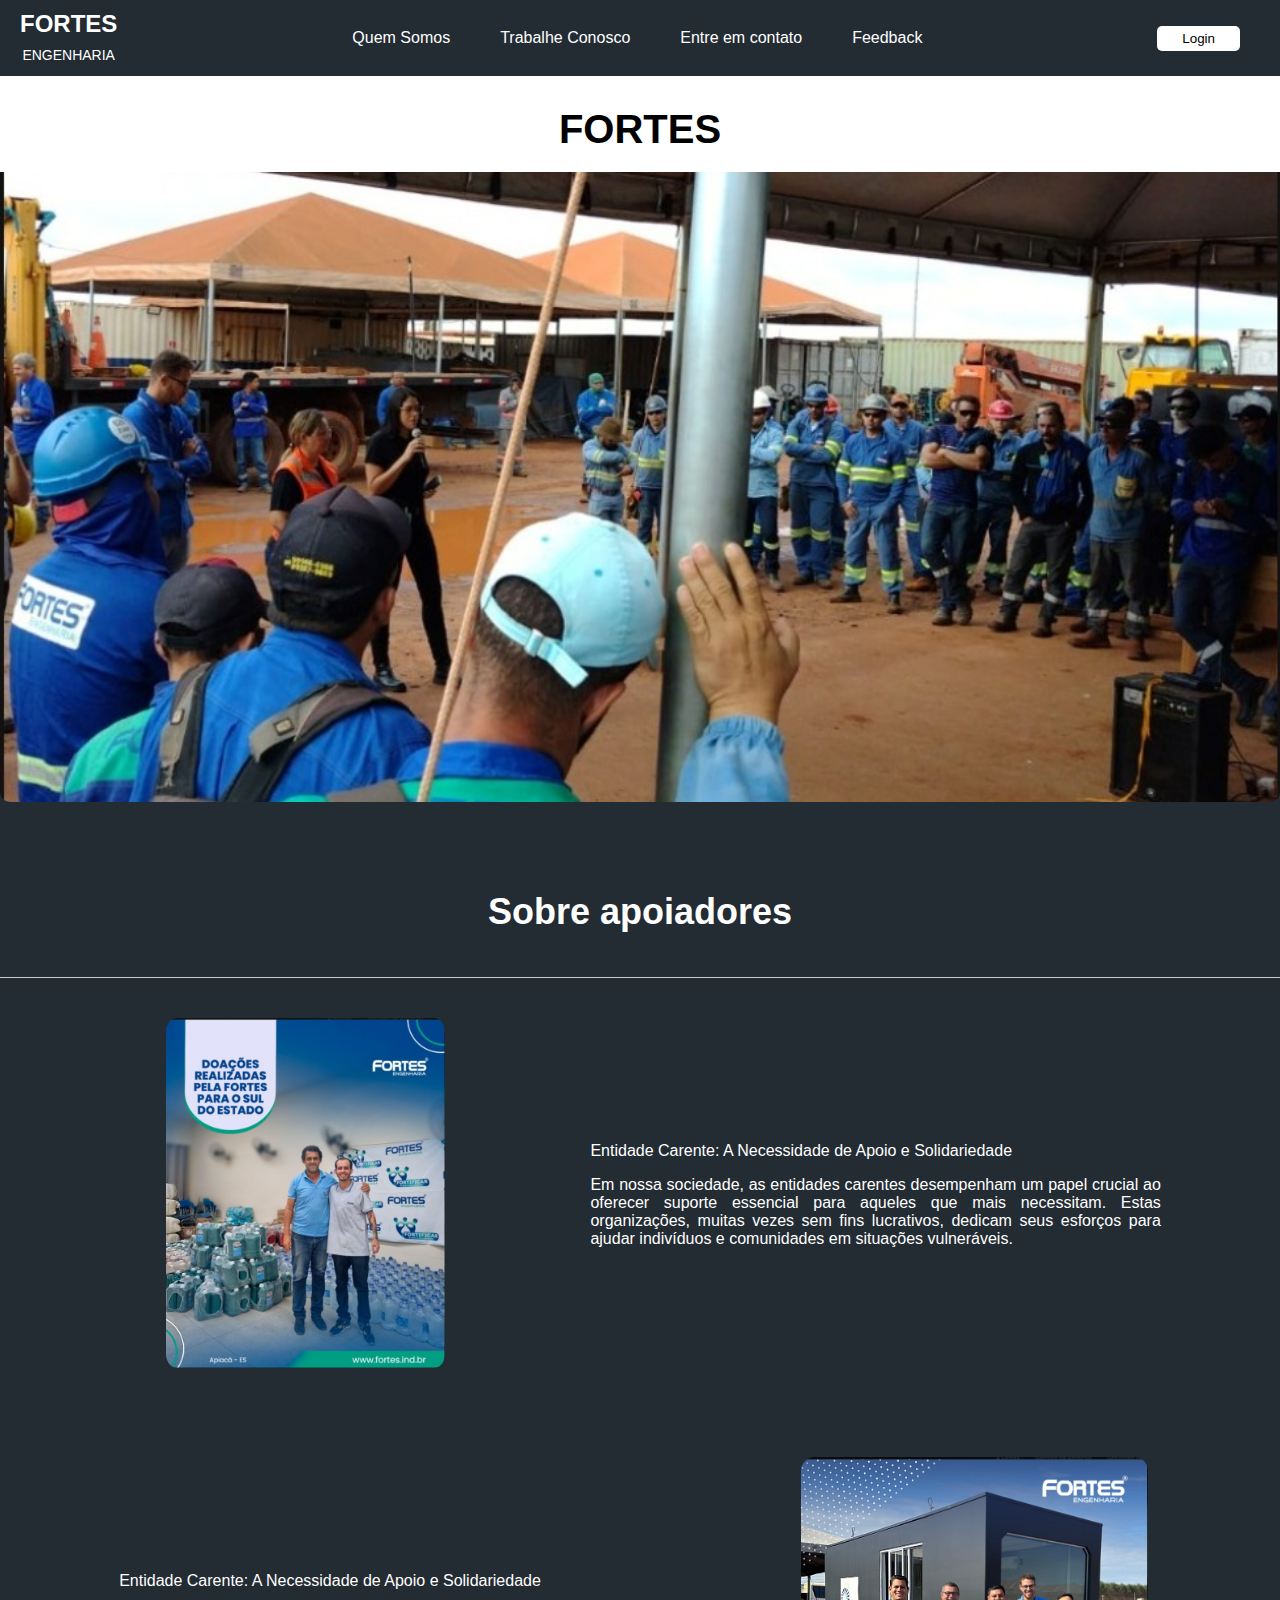
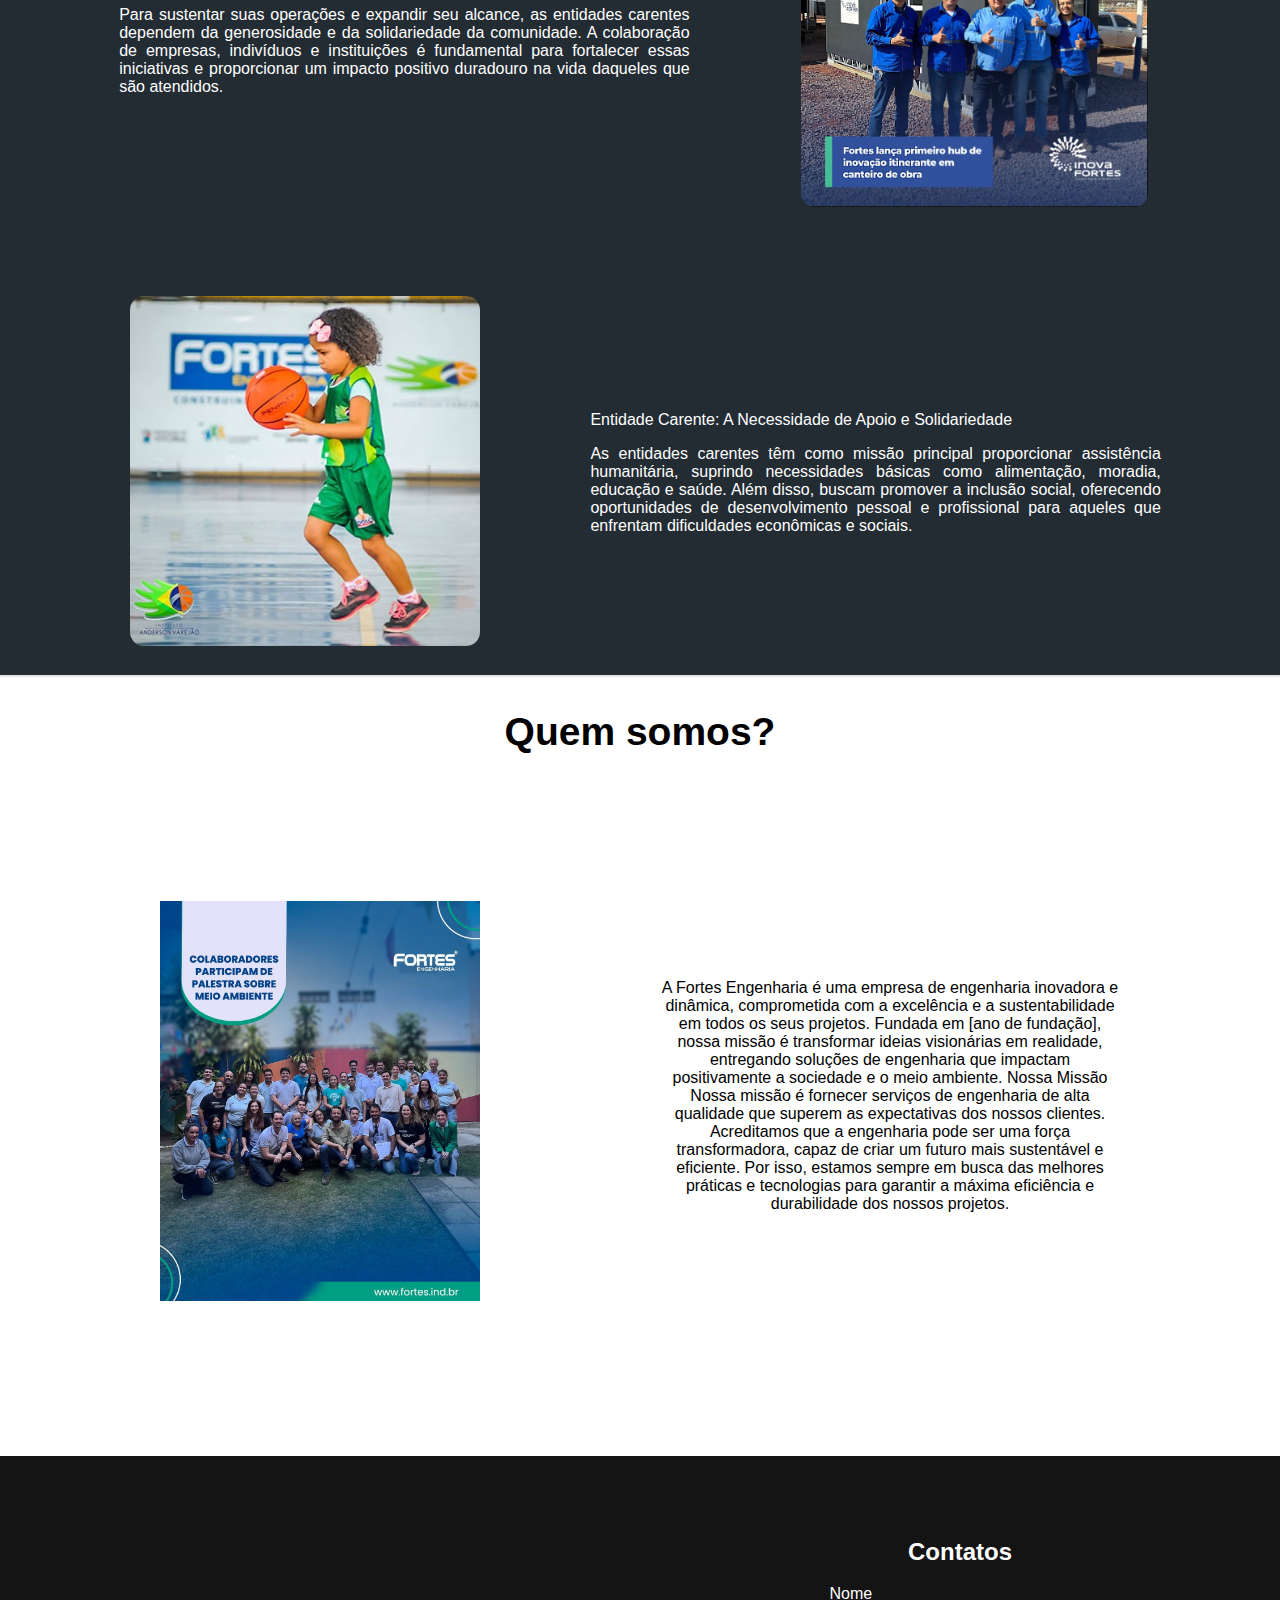
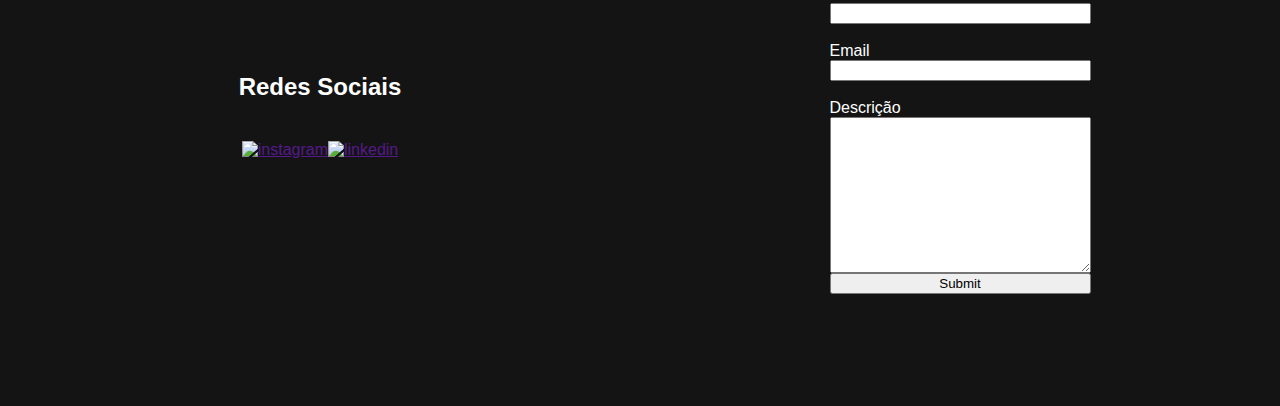
==== index.html @ 9bf2b31b "codigo do rafael. (muito bem feito por sinal)" ====
<!DOCTYPE html>
<html lang="en">
<head>
    <meta charset="UTF-8">
    <meta name="viewport" content="width=device-width, initial-scale=1.0">
    <title>Fortes Engenharia</title>
    <link rel="stylesheet" href="style.css">
</head>
<body>
    <header>
        
        <div class="logo">
            <h1>FORTES <br><span>ENGENHARIA</span></h1>
        </div>
        <nav>
            <ul>
                <li><a href="#">Quem Somos</a></li>
                <li><a href="#">Trabalhe Conosco</a></li>
                <li><a href="#">Entre em contato</a></li>
                <li><a href="#">Feedback</a></li>
            </ul>
        </nav>
        <div class="login">
            <button>Login</button>
        </div>
    </header>
    

<!-- faça as paginas aqui em baixo -->

<!-- carretel de imagem -->
<section class="carousel-section">
    <div class="container">
        <h1>FORTES</h1>
        <div class="carousel">
            <img src="imagem1.jpg" alt="Imagem 1">
            <img src="imagem2.jpg" alt="Imagem 2">
            <img src="imagem3.jpg" alt="Imagem 3">
        </div>
    </div>
</section>







<section class="apoiadores">
    <div class="titulo-apoiadores">
        <h2>Sobre apoiadores</h2>
    </div>
    <div class="os-apoiadores">
        <div class="div-com-foto-texto">
            <div class="conteudo">
                <div class="foto">
                    <img src="imagem5.jpg" alt="Foto 1">
                </div>
                <div class="texto-preto">
                    <p>Entidade Carente: A Necessidade de Apoio e Solidariedade</p>
                    <p>Em nossa sociedade, as entidades carentes desempenham um papel crucial ao oferecer suporte essencial para aqueles que mais necessitam. Estas organizações, muitas vezes sem fins lucrativos, dedicam seus esforços para ajudar indivíduos e comunidades em situações vulneráveis.</p>
                </div>
            </div>
        </div>
    
        <div class="div-com-foto-texto invertida">
            <div class="conteudo">
                <div class="texto-preto-2">
                    <p>Entidade Carente: A Necessidade de Apoio e Solidariedade</p>
                    <p>Para sustentar suas operações e expandir seu alcance, as entidades carentes dependem da generosidade e da solidariedade da comunidade. A colaboração de empresas, indivíduos e instituições é fundamental para fortalecer essas iniciativas e proporcionar um impacto positivo duradouro na vida daqueles que são atendidos.</p>
                </div>
                <div class="foto">
                    <img src="imagem6.jpg" alt="Foto 2">
                </div>
            </div>
        </div>
    
        <div class="div-com-foto-texto">
            <div class="conteudo">
                <div class="foto">
                    <img src="imagem7.jpg" alt="Foto 3">
                </div>
                <div class="texto-preto">
                    <p>Entidade Carente: A Necessidade de Apoio e Solidariedade</p>
                    <p>As entidades carentes têm como missão principal proporcionar assistência humanitária, suprindo necessidades básicas como alimentação, moradia, educação e saúde. Além disso, buscam promover a inclusão social, oferecendo oportunidades de desenvolvimento pessoal e profissional para aqueles que enfrentam dificuldades econômicas e sociais.</p>
                </div>
            </div>
        </div>
    </div>
</section>




<!-- apresentação -->
 <section class="titulo-apresentacao">
    <h2>Quem somos?</h2>
 </section>
<section class="apresentacao">
    <div class="content">
        <div class="centered">
            
            <img src="imagem4.jpg" alt="Imagem">
        </div>
    </div>
    <div class="sec-text">
        <div class="text">
            <p>A Fortes Engenharia é uma empresa de engenharia inovadora e dinâmica, comprometida com a excelência e a sustentabilidade em todos os seus projetos. Fundada em [ano de fundação], nossa missão é transformar ideias visionárias em realidade, entregando soluções de engenharia que impactam positivamente a sociedade e o meio ambiente.

                Nossa Missão
                Nossa missão é fornecer serviços de engenharia de alta qualidade que superem as expectativas dos nossos clientes. Acreditamos que a engenharia pode ser uma força transformadora, capaz de criar um futuro mais sustentável e eficiente. Por isso, estamos sempre em busca das melhores práticas e tecnologias para garantir a máxima eficiência e durabilidade dos nossos projetos.</p>
        </div>
    </div>
</section>











<!-- dentro disso faça as paginas  -->
    <section class="section-four" id="Contatos">
        <div class="div3-1">
            <h2>Redes Sociais</h2>
            <div>
                <a href="" title="instagram" target="_blank"><img width="40px" src="https://upload.wikimedia.org/wikipedia/commons/thumb/9/95/Instagram_logo_2022.svg/800px-Instagram_logo_2022.svg.png" alt="instagram"></a>
                <a href="" title="linkedin" target="_blank"><img width="80px" src="https://play-lh.googleusercontent.com/kMofEFLjobZy_bCuaiDogzBcUT-dz3BBbOrIEjJ-hqOabjK8ieuevGe6wlTD15QzOqw=w600-h300-pc0xffffff-pd" alt="linkedin"></a>
                

            </div>
        </div>
        <div class="div3-2">
            <h2>Contatos</h2>
            <form action="">
                <label for="text">Nome</label>
                <input type="text" name="name" required> <br>


                <label for="Email">Email</label>
                <input type="text" name="email" required> <br>

    
    
                <label for="descricion">Descrição</label>
                <textarea name="" id="" cols="30" rows="10"></textarea>
    
                <input type="submit" name="button" required>

            </form>
        </div>
    </section>
    <script src="script.js"></script>
</body>
</html>
---- style.css ----
body {
    margin: 0;
    font-family: Arial, sans-serif;
    background-color: #E5E5E5;
}
/* header */
header {
    display: flex;
    align-items: center;
    justify-content: space-between;
    padding: 10px 20px;
    background-color: #232b33;
    color: #fff;
}

.menu-icon span {
    font-size: 24px;
    cursor: pointer;
}

.logo h1 {
    margin: 0;
    font-size: 24px;
    text-align: center;
}

.logo span {
    font-size: 14px;
    font-weight: normal;
}
.logo h1{
    color: #fff;
}

nav ul {
    list-style: none;
    display: flex;
    margin: 0;
    padding: 0;
}

nav ul li {
    margin: 0 15px;
}

nav ul li a {
    text-decoration: none;
    color: #ffffff;
    padding: 5px 10px;
    border-radius: 5px;
    border: none;
}

nav ul li a:hover {
    background-color: #232b33;
}

.login button {
    background-color: #fff;
    color: #000;
    border: none;
    margin-right: 20px;
    padding: 5px 25px;
    border-radius: 5px;
    cursor: pointer;
}

.login button:hover {
    background-color: #ddd;
}

.intro {
    text-align: center;
    padding: 50px 20px;
}

.intro h2 {
    font-size: 36px;
    margin-bottom: 20px;
}

.intro h2 span {
    font-style: italic;
    font-weight: bold;
}

.search-bar {
    display: inline-flex;
    align-items: center;
}

.search-bar input {
    padding: 10px;
    border: none;
    border-radius: 5px 0 0 5px;
    font-size: 16px;
}

.search-bar button {
    padding: 10px;
    border: none;
    border-radius: 0 5px 5px 0;
    background-color: #5A7184;
    color: #fff;
    cursor: pointer;
}

.search-bar button:hover {
    background-color: #738A9E;
}

/* carretel de imagem */

.carousel-section {
    color: #000000;
    background-color: #ffffff;
    height: 90vh; /* altura total da viewport */
    display: flex;
    justify-content: center;
    align-items: center;
    margin-bottom: -10.5%;
    
}

.container {
    margin-top: -80px;
    text-align: center;
    width: 100%; /* Largura do container ajustada para 75% da largura da viewport */
    border-radius: 10px; /* Bordas arredondadas */
    overflow: hidden; /* Garante que as bordas arredondadas sejam aplicadas corretamente */
}

h1 {

    color: #000000;
    font-size: 2.5rem;
    margin-bottom: 20px;
    
}

.carousel {
    overflow: hidden; /* oculta as partes da imagem que ultrapassam o container */
    position: relative;
    width: 100%; /* Largura do carrossel é 100% do container */
    height: 70vh; /* altura total da viewport */
}

.carousel img {
    position: absolute;
    top: 0;
    left: 0;
    width: 100%;
    height: 100%;
    object-fit: cover;
    transition: transform 1s ease;
}








/* apoiadores */



.os-apoiadores{
    
    color: #000;
    background-color: #232b33;
}
.titulo-apoiadores{
    font-size: 24px;
    font-weight: none;
    display: flex;
    justify-content: center;
    align-items: center;
    background-color: #232b33;
    color: #fff;
    padding-top: 110px;
    padding-bottom: 14px;
    border-bottom: 1px solid #ccc;
}
.div-com-foto-texto {
    display: flex;
    justify-content: center; /* Centraliza as divs horizontalmente */
    margin-bottom: 20px;
    padding: 20px;
    background-color: #232b33;
    
}

.div-com-foto-texto.invertida {
    flex-direction: row-reverse; /* Inverte a ordem das divs com foto à direita */

}
.texto-preto-2{
    color: #ffffff;
    flex: 1; /* Ocupa metade da largura da tela */
    text-align: center; /* Centraliza o conteúdo dentro da div .texto */
    padding-right: 0%;
    padding-left: 8%;
}
.texto-preto-2 p{
    text-align: justify;
}

.conteudo {
    display: flex;
    width: 100%;
    align-items: center;
    padding-top: 20px;
    padding-bottom: 5px;
    background-color: #232b33;
}

.foto {
    flex: 1; /* Ocupa metade da largura da tela */
    text-align: center; /* Centraliza o conteúdo dentro da div .foto */
}

.foto img {
    max-width: 100%;
    height: auto;
    max-height: 350px;
    border-radius: 4%; /* Deixa a foto redonda */
}

.texto-preto {
    color: #ffffff;
    flex: 1; /* Ocupa metade da largura da tela */
    text-align: center; /* Centraliza o conteúdo dentro da div .texto */
    padding-right: 8%;
    padding-left: 0%;
}

.texto-preto p {
    text-align: justify; /* Justifica o texto */
}









/* apresentacao */

body {
    font-family: Arial, sans-serif;
    margin: 0;
    padding: 0;
}


.titulo-apresentacao{
    display: flex;
    justify-content: center;
    align-items: center;
    font-size: 26px;
    background-color: #fff;
    margin-top: -18px;
    margin-bottom: -50px;
}



.apresentacao {
    display: flex; /* Faz as divs ficarem lado a lado */
    justify-content: center; /* Centraliza as divs horizontalmente */
    align-items: center; /* Centraliza as divs verticalmente */
    height: 80vh; /* Altura total da viewport */
    background-color: #ffffff;
}

.content {
    flex: 1; /* Faz as divs ocuparem a mesma largura */
    text-align: center; /* Centraliza o conteúdo dentro das divs */
    
}

.centered {
    display: flex;
    flex-direction: column;
    justify-content: center;
    align-items: center;
    height: 100%;
}

.centered h2 {
    color: #000;
    font-size: 2rem;
    margin-bottom: 10px;
}

.centered img {
    width: 50%;
    height: 55%;
    max-width: 100%; /* Garante que a imagem não ultrapasse a largura da div */
    max-height: 400px; /* Altura máxima para a imagem */
    display: block; /* Remove espaço extra em torno da imagem */
    margin-top: 10px; /* Espaçamento entre o título e a imagem */
}
.sec-text{
    
    flex: 1; /* Faz as divs ocuparem a mesma largura */
    text-align: center; /* Centraliza o conteúdo dentro das divs */
    
}


.text {
    text-align: center;
    /* background-color: #ffffff; */
    padding: 20px;
    padding-right: 25%;
    /* border: 1px solid #ccc; */
    border-radius: 5px;
}
.text p{
    color: #000;
}

.texto{
    background-color: #ffffff;
    padding: 20px;
    border: 1px solid #ccc;
    border-radius: 5px;
}








/* footer */
.section-four{
    color: #fff;
    display: flex;
    height: 500px;
    padding-bottom: 50px;
    background-color: rgb(20, 20, 20);

}
.div3-1{
    width: 50%;
    display: flex;
    flex-direction: column;
    align-items: center;
    justify-content: center;
    
}
.div3-1 > div{
    display: flex;
    gap: 0,5rem;
    padding-top: 20px;
}
.div3-2{
    width: 50%;
    display: flex;
    flex-direction: column;
    align-items: center;
    justify-content: center;
}

form{
    display: flex;
    flex-direction: column;
}
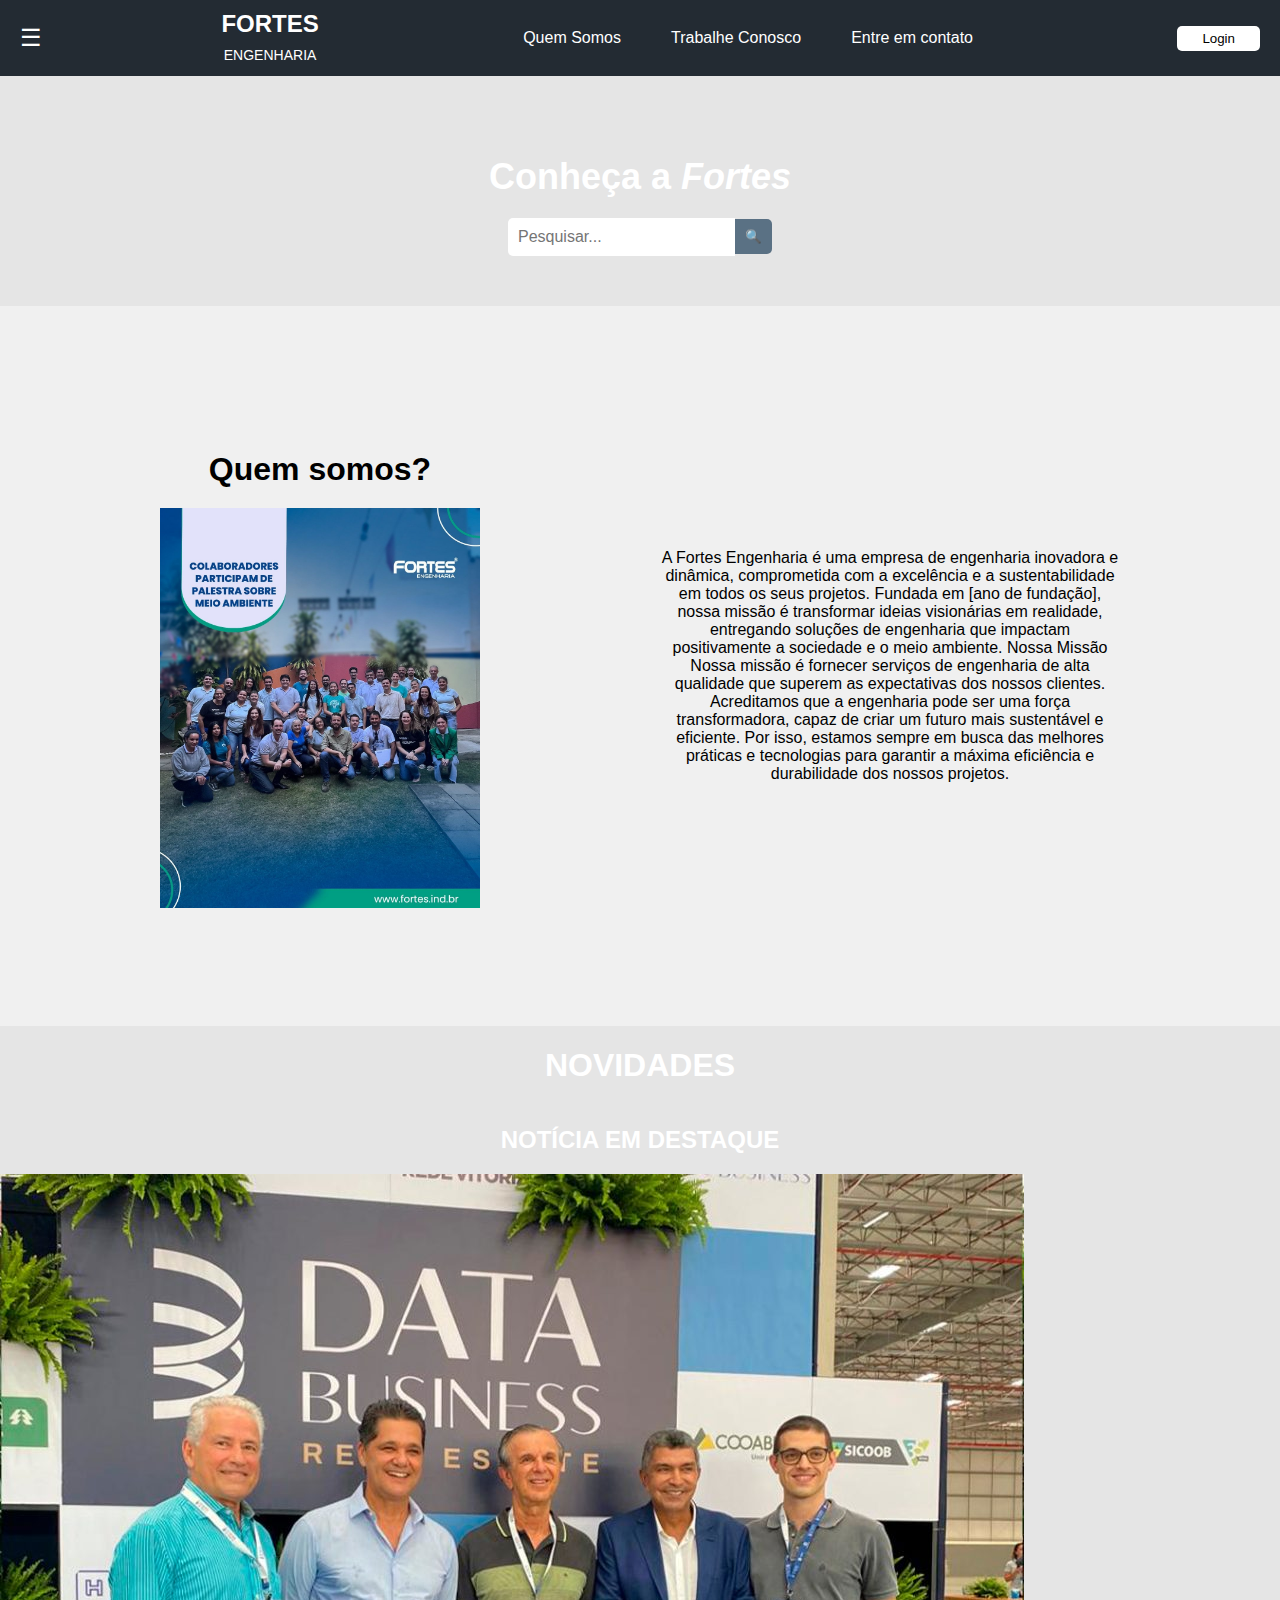
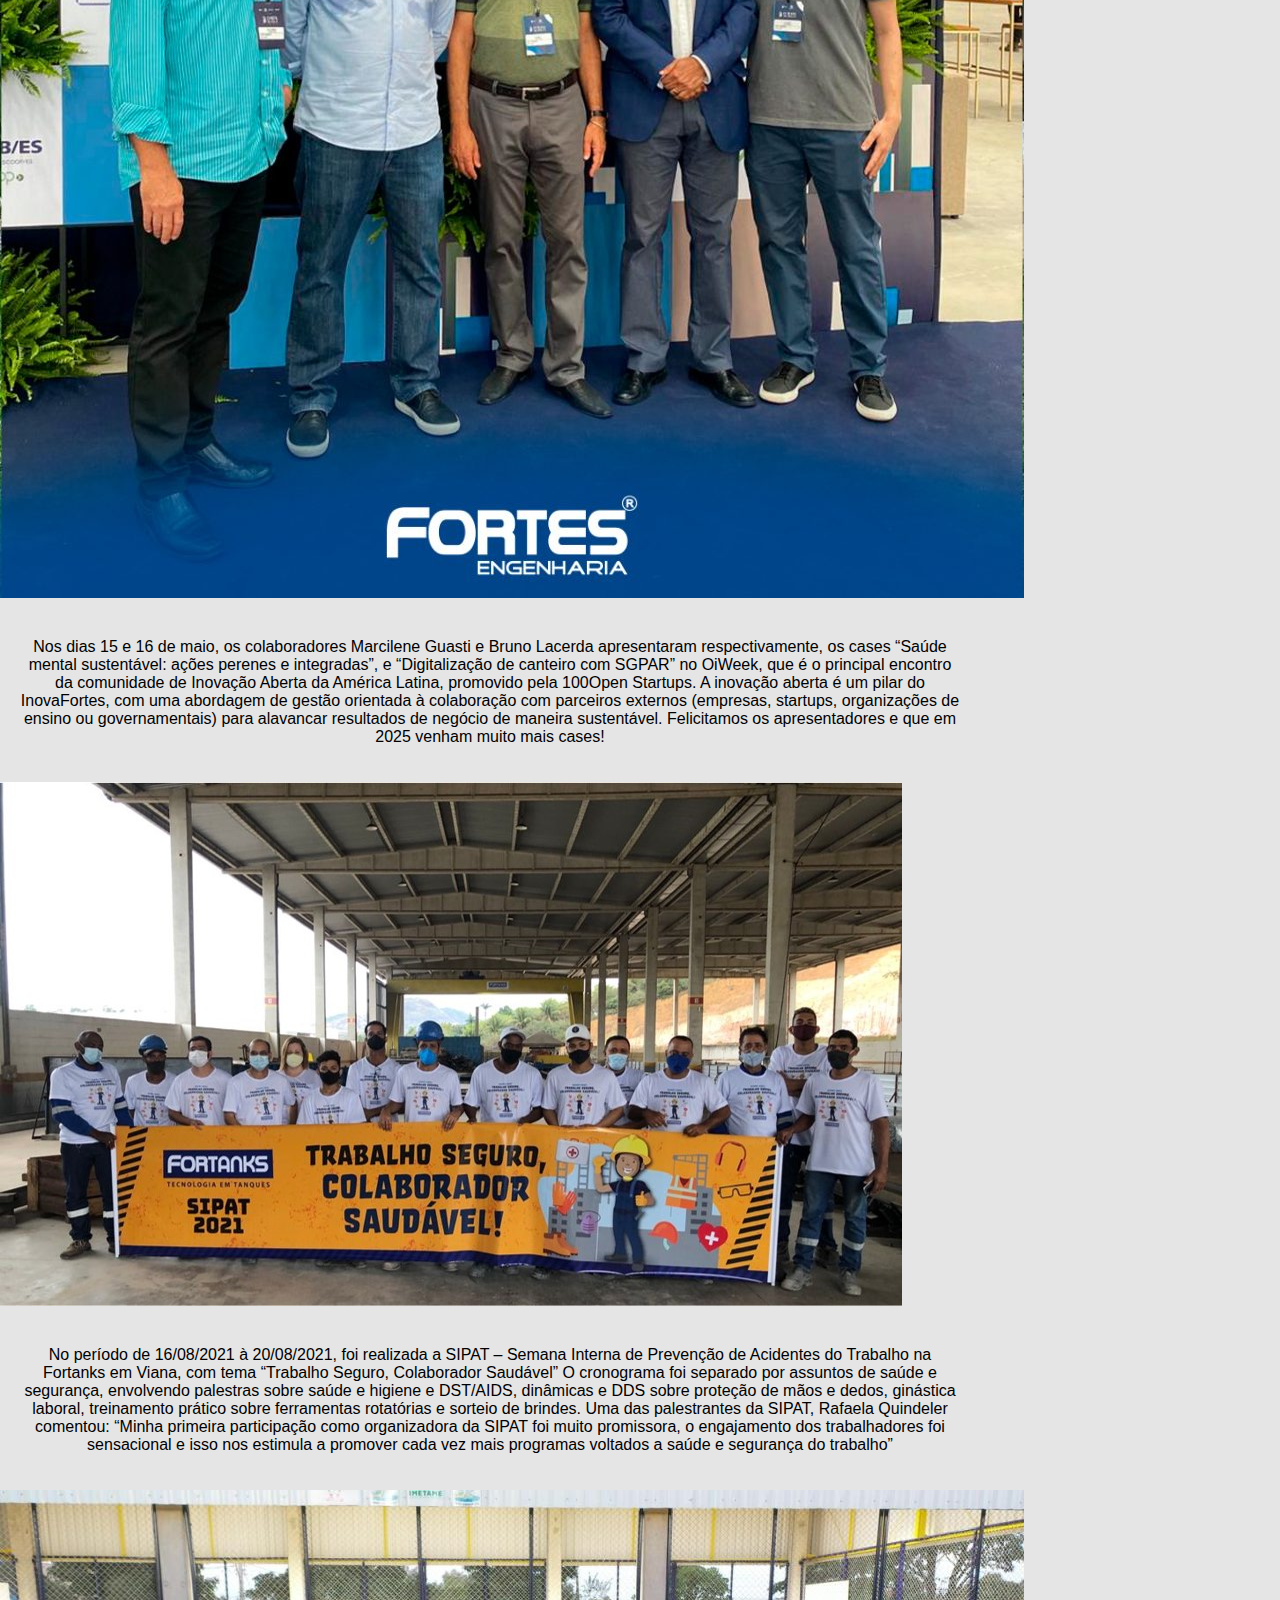
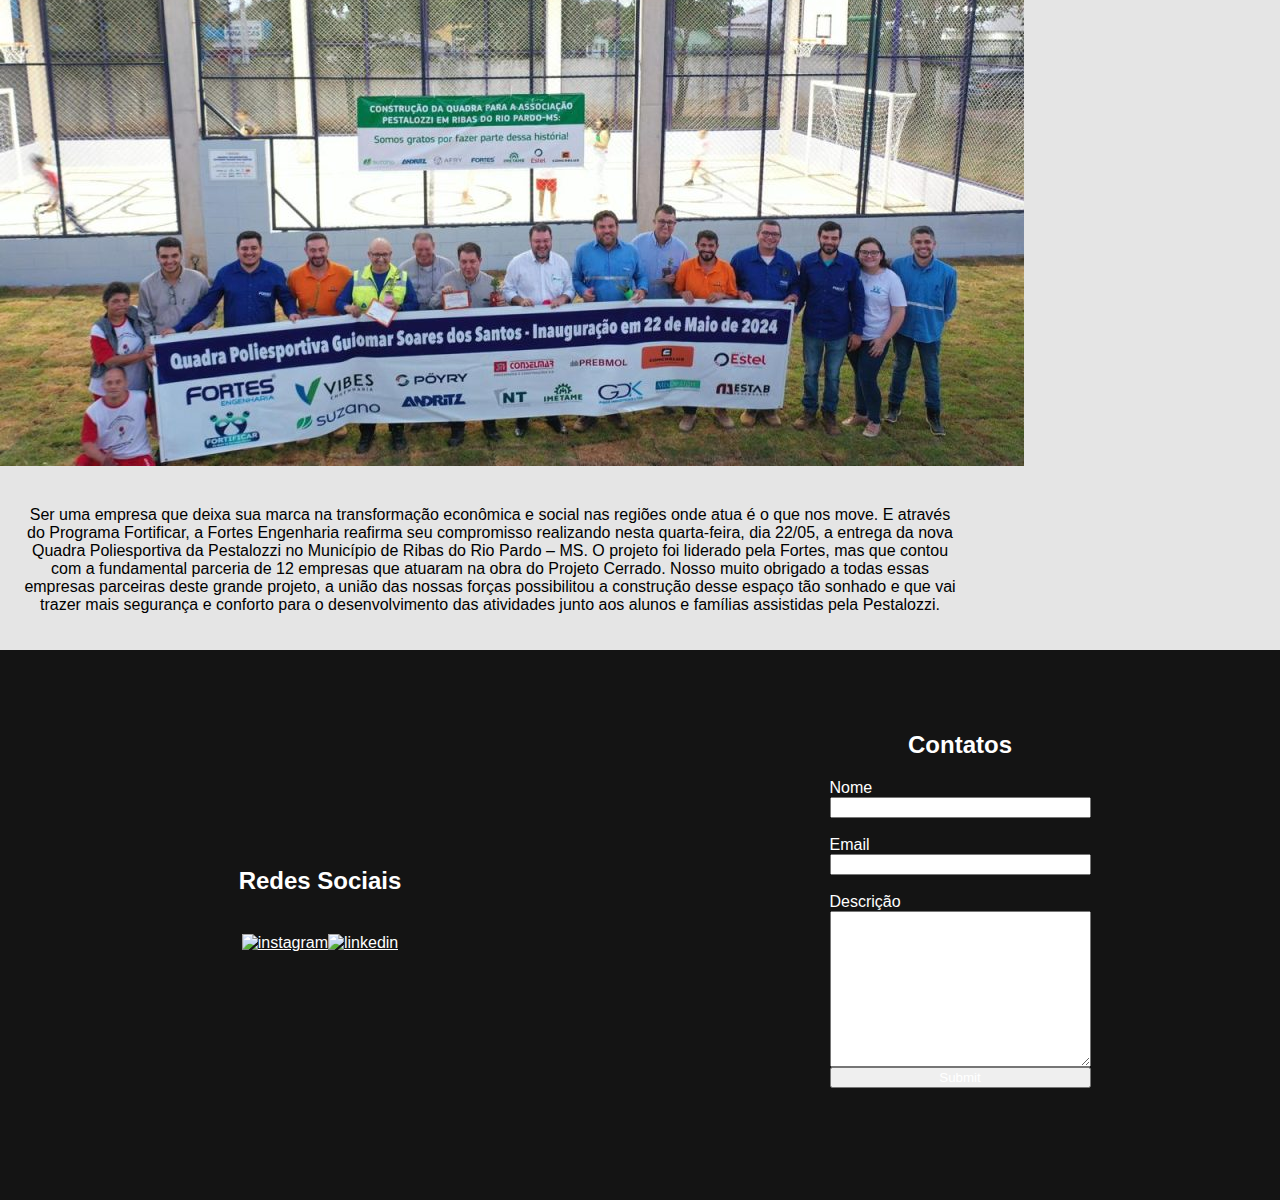
==== commit dc139cf2: "Add files via upload" ====
--- a/index.html
+++ b/index.html
@@ -8,7 +8,9 @@
 </head>
 <body>
     <header>
-        
+        <div class="menu-icon">
+            <span>&#9776;</span>
+        </div>
         <div class="logo">
             <h1>FORTES <br><span>ENGENHARIA</span></h1>
         </div>
@@ -17,106 +19,86 @@
                 <li><a href="#">Quem Somos</a></li>
                 <li><a href="#">Trabalhe Conosco</a></li>
                 <li><a href="#">Entre em contato</a></li>
-                <li><a href="#">Feedback</a></li>
             </ul>
         </nav>
         <div class="login">
             <button>Login</button>
         </div>
     </header>
-    
+    <main>
+        <section class="intro">
+            <h2>Conheça a <span>Fortes</span></h2>
+            <div class="search-bar">
+                <input type="text" placeholder="Pesquisar...">
+                <button type="submit">&#128269;</button>
+            </div>
+        </section>
+
+    </main>
 
 <!-- faça as paginas aqui em baixo -->
+ 
+    <section class="apresentacao">
+        <div class="content">
+            <div class="centered">
+                <h2>Quem somos?</h2>
+                <img src="Imagens/Img.jpg" alt="Imagem">
+            </div>
+        </div>
+        <div class="sec-text">
+            <div class="text">
+                <p>A Fortes Engenharia é uma empresa de engenharia inovadora e dinâmica, comprometida com a excelência e a sustentabilidade em todos os seus projetos. Fundada em [ano de fundação], nossa missão é transformar ideias visionárias em realidade, entregando soluções de engenharia que impactam positivamente a sociedade e o meio ambiente.
+    
+                    Nossa Missão
+                    Nossa missão é fornecer serviços de engenharia de alta qualidade que superem as expectativas dos nossos clientes. Acreditamos que a engenharia pode ser uma força transformadora, capaz de criar um futuro mais sustentável e eficiente. Por isso, estamos sempre em busca das melhores práticas e tecnologias para garantir a máxima eficiência e durabilidade dos nossos projetos.</p>
+            </div>
+        </div>
+    </section>
 
-<!-- carretel de imagem -->
-<section class="carousel-section">
-    <div class="container">
-        <h1>FORTES</h1>
-        <div class="carousel">
-            <img src="imagem1.jpg" alt="Imagem 1">
-            <img src="imagem2.jpg" alt="Imagem 2">
-            <img src="imagem3.jpg" alt="Imagem 3">
+    <section class="noticias">
+
+        <div class="header">
+            <h1>NOVIDADES</h1>
         </div>
-    </div>
-</section>
-
-
-
-
-
-
-
-<section class="apoiadores">
-    <div class="titulo-apoiadores">
-        <h2>Sobre apoiadores</h2>
-    </div>
-    <div class="os-apoiadores">
-        <div class="div-com-foto-texto">
-            <div class="conteudo">
-                <div class="foto">
-                    <img src="imagem5.jpg" alt="Foto 1">
-                </div>
-                <div class="texto-preto">
-                    <p>Entidade Carente: A Necessidade de Apoio e Solidariedade</p>
-                    <p>Em nossa sociedade, as entidades carentes desempenham um papel crucial ao oferecer suporte essencial para aqueles que mais necessitam. Estas organizações, muitas vezes sem fins lucrativos, dedicam seus esforços para ajudar indivíduos e comunidades em situações vulneráveis.</p>
+        <div class="main news">
+            <h2>NOTÍCIA EM DESTAQUE</h2>
+        </div>
+        <div>
+            <div class="">
+                <img src="Imagens/News1.png" alt="Sobre notícia 1">
+           
+            <div class="text">
+                
+                <p>Nos dias 15 e 16 de maio, os colaboradores Marcilene Guasti e Bruno Lacerda apresentaram respectivamente, os cases “Saúde mental sustentável: ações perenes e integradas”, e “Digitalização de canteiro com SGPAR” no OiWeek, que é o principal encontro da comunidade de Inovação Aberta da América Latina, promovido pela 100Open Startups.
+    
+                        A inovação aberta é um pilar do InovaFortes, com uma abordagem de gestão orientada à colaboração com parceiros externos (empresas, startups, organizações de ensino ou governamentais) para alavancar resultados de negócio de maneira sustentável.
+                        
+                        Felicitamos os apresentadores e que em 2025 venham muito mais cases!</p>
+            </div>
+        </div>
+            <div>
+                <img src="Imagens/News2.png" alt="Sobre notícia 2">
+            </div>
+            <div class="sec-text">
+                <div class="text">
+                    <p>No período de 16/08/2021 à 20/08/2021, foi realizada a SIPAT – Semana Interna de Prevenção de Acidentes do Trabalho na Fortanks em Viana, com tema “Trabalho Seguro, Colaborador Saudável”
+        
+                        O cronograma foi separado por assuntos de saúde e segurança, envolvendo palestras sobre saúde e higiene e DST/AIDS, dinâmicas e DDS sobre proteção de mãos e dedos, ginástica laboral, treinamento prático sobre ferramentas rotatórias e sorteio de brindes.
+                        
+                        Uma das palestrantes da SIPAT, Rafaela Quindeler comentou: “Minha primeira participação como organizadora da SIPAT foi muito promissora, o engajamento dos trabalhadores foi sensacional e isso nos estimula a promover cada vez mais programas voltados a saúde e segurança do trabalho”</p>
+    
                 </div>
             </div>
-        </div>
+            <div>
+                <img src="Imagens/News3.png" alt="Sobre notícia 3">
+            </div>
+            <div class="text">
+                <p>Ser uma empresa que deixa sua marca na transformação econômica e social nas regiões onde atua é o que nos move. E através do Programa Fortificar, a Fortes Engenharia reafirma seu compromisso realizando nesta quarta-feira, dia 22/05, a entrega da nova Quadra Poliesportiva da Pestalozzi no Município de Ribas do Rio Pardo – MS. O projeto foi liderado pela Fortes, mas que contou com a fundamental parceria de 12 empresas que atuaram na obra do Projeto Cerrado.
     
-        <div class="div-com-foto-texto invertida">
-            <div class="conteudo">
-                <div class="texto-preto-2">
-                    <p>Entidade Carente: A Necessidade de Apoio e Solidariedade</p>
-                    <p>Para sustentar suas operações e expandir seu alcance, as entidades carentes dependem da generosidade e da solidariedade da comunidade. A colaboração de empresas, indivíduos e instituições é fundamental para fortalecer essas iniciativas e proporcionar um impacto positivo duradouro na vida daqueles que são atendidos.</p>
-                </div>
-                <div class="foto">
-                    <img src="imagem6.jpg" alt="Foto 2">
-                </div>
+                     Nosso muito obrigado a todas essas empresas parceiras deste grande projeto, a união das nossas forças possibilitou a construção desse espaço tão sonhado e que vai trazer mais segurança e conforto para o desenvolvimento das atividades junto aos alunos e famílias assistidas pela Pestalozzi.</p>
+                
             </div>
-        </div>
     
-        <div class="div-com-foto-texto">
-            <div class="conteudo">
-                <div class="foto">
-                    <img src="imagem7.jpg" alt="Foto 3">
-                </div>
-                <div class="texto-preto">
-                    <p>Entidade Carente: A Necessidade de Apoio e Solidariedade</p>
-                    <p>As entidades carentes têm como missão principal proporcionar assistência humanitária, suprindo necessidades básicas como alimentação, moradia, educação e saúde. Além disso, buscam promover a inclusão social, oferecendo oportunidades de desenvolvimento pessoal e profissional para aqueles que enfrentam dificuldades econômicas e sociais.</p>
-                </div>
-            </div>
-        </div>
-    </div>
-</section>
-
-
-
-
-<!-- apresentação -->
- <section class="titulo-apresentacao">
-    <h2>Quem somos?</h2>
- </section>
-<section class="apresentacao">
-    <div class="content">
-        <div class="centered">
-            
-            <img src="imagem4.jpg" alt="Imagem">
-        </div>
-    </div>
-    <div class="sec-text">
-        <div class="text">
-            <p>A Fortes Engenharia é uma empresa de engenharia inovadora e dinâmica, comprometida com a excelência e a sustentabilidade em todos os seus projetos. Fundada em [ano de fundação], nossa missão é transformar ideias visionárias em realidade, entregando soluções de engenharia que impactam positivamente a sociedade e o meio ambiente.
-
-                Nossa Missão
-                Nossa missão é fornecer serviços de engenharia de alta qualidade que superem as expectativas dos nossos clientes. Acreditamos que a engenharia pode ser uma força transformadora, capaz de criar um futuro mais sustentável e eficiente. Por isso, estamos sempre em busca das melhores práticas e tecnologias para garantir a máxima eficiência e durabilidade dos nossos projetos.</p>
-        </div>
-    </div>
-</section>
-
-
-
-
-
 
 
 
@@ -124,7 +106,8 @@
 
 
 <!-- dentro disso faça as paginas  -->
-    <section class="section-four" id="Contatos">
+
+        <section class="section-four" id="Contatos">
         <div class="div3-1">
             <h2>Redes Sociais</h2>
             <div>
@@ -154,6 +137,6 @@
             </form>
         </div>
     </section>
-    <script src="script.js"></script>
-</body>
+
+    </body>
 </html>--- a/style.css
+++ b/style.css
@@ -1,10 +1,12 @@
-
+*{
+    color: white;
+}
 body {
     margin: 0;
     font-family: Arial, sans-serif;
     background-color: #E5E5E5;
 }
-/* header */
+
 header {
     display: flex;
     align-items: center;
@@ -29,9 +31,6 @@
     font-size: 14px;
     font-weight: normal;
 }
-.logo h1{
-    color: #fff;
-}
 
 nav ul {
     list-style: none;
@@ -60,7 +59,6 @@
     background-color: #fff;
     color: #000;
     border: none;
-    margin-right: 20px;
     padding: 5px 25px;
     border-radius: 5px;
     cursor: pointer;
@@ -109,173 +107,45 @@
 .search-bar button:hover {
     background-color: #738A9E;
 }
-
-/* carretel de imagem */
-
-.carousel-section {
-    color: #000000;
-    background-color: #ffffff;
-    height: 90vh; /* altura total da viewport */
-    display: flex;
+.section-four{
+    display: flex;
+    height: 500px;
+    padding-bottom: 50px;
+    background-color: rgb(20, 20, 20);
+
+}
+.div3-1{
+    width: 50%;
+    display: flex;
+    flex-direction: column;
+    align-items: center;
     justify-content: center;
-    align-items: center;
-    margin-bottom: -10.5%;
-    
-}
-
-.container {
-    margin-top: -80px;
-    text-align: center;
-    width: 100%; /* Largura do container ajustada para 75% da largura da viewport */
-    border-radius: 10px; /* Bordas arredondadas */
-    overflow: hidden; /* Garante que as bordas arredondadas sejam aplicadas corretamente */
-}
-
-h1 {
-
-    color: #000000;
-    font-size: 2.5rem;
-    margin-bottom: 20px;
-    
-}
-
-.carousel {
-    overflow: hidden; /* oculta as partes da imagem que ultrapassam o container */
-    position: relative;
-    width: 100%; /* Largura do carrossel é 100% do container */
-    height: 70vh; /* altura total da viewport */
-}
-
-.carousel img {
-    position: absolute;
-    top: 0;
-    left: 0;
-    width: 100%;
-    height: 100%;
-    object-fit: cover;
-    transition: transform 1s ease;
-}
-
-
-
-
-
-
-
-
-/* apoiadores */
-
-
-
-.os-apoiadores{
-    
-    color: #000;
-    background-color: #232b33;
-}
-.titulo-apoiadores{
-    font-size: 24px;
-    font-weight: none;
-    display: flex;
+    
+}
+.div3-1 > div{
+    display: flex;
+    gap: 0,5rem;
+    padding-top: 20px;
+}
+.div3-2{
+    width: 50%;
+    display: flex;
+    flex-direction: column;
+    align-items: center;
     justify-content: center;
-    align-items: center;
-    background-color: #232b33;
-    color: #fff;
-    padding-top: 110px;
-    padding-bottom: 14px;
-    border-bottom: 1px solid #ccc;
-}
-.div-com-foto-texto {
-    display: flex;
-    justify-content: center; /* Centraliza as divs horizontalmente */
-    margin-bottom: 20px;
-    padding: 20px;
-    background-color: #232b33;
-    
-}
-
-.div-com-foto-texto.invertida {
-    flex-direction: row-reverse; /* Inverte a ordem das divs com foto à direita */
-
-}
-.texto-preto-2{
-    color: #ffffff;
-    flex: 1; /* Ocupa metade da largura da tela */
-    text-align: center; /* Centraliza o conteúdo dentro da div .texto */
-    padding-right: 0%;
-    padding-left: 8%;
-}
-.texto-preto-2 p{
-    text-align: justify;
-}
-
-.conteudo {
-    display: flex;
-    width: 100%;
-    align-items: center;
-    padding-top: 20px;
-    padding-bottom: 5px;
-    background-color: #232b33;
-}
-
-.foto {
-    flex: 1; /* Ocupa metade da largura da tela */
-    text-align: center; /* Centraliza o conteúdo dentro da div .foto */
-}
-
-.foto img {
-    max-width: 100%;
-    height: auto;
-    max-height: 350px;
-    border-radius: 4%; /* Deixa a foto redonda */
-}
-
-.texto-preto {
-    color: #ffffff;
-    flex: 1; /* Ocupa metade da largura da tela */
-    text-align: center; /* Centraliza o conteúdo dentro da div .texto */
-    padding-right: 8%;
-    padding-left: 0%;
-}
-
-.texto-preto p {
-    text-align: justify; /* Justifica o texto */
-}
-
-
-
-
-
-
-
-
-
-/* apresentacao */
-
-body {
-    font-family: Arial, sans-serif;
-    margin: 0;
-    padding: 0;
-}
-
-
-.titulo-apresentacao{
-    display: flex;
-    justify-content: center;
-    align-items: center;
-    font-size: 26px;
-    background-color: #fff;
-    margin-top: -18px;
-    margin-bottom: -50px;
-}
-
-
+}
+
+form{
+    display: flex;
+    flex-direction: column;
+}
 
 .apresentacao {
     display: flex; /* Faz as divs ficarem lado a lado */
     justify-content: center; /* Centraliza as divs horizontalmente */
     align-items: center; /* Centraliza as divs verticalmente */
     height: 80vh; /* Altura total da viewport */
-    background-color: #ffffff;
+    background-color: #f0f0f0;
 }
 
 .content {
@@ -333,44 +203,18 @@
     border-radius: 5px;
 }
 
-
-
-
-
-
-
-
-/* footer */
-.section-four{
-    color: #fff;
-    display: flex;
-    height: 500px;
-    padding-bottom: 50px;
-    background-color: rgb(20, 20, 20);
-
-}
-.div3-1{
-    width: 50%;
-    display: flex;
-    flex-direction: column;
-    align-items: center;
-    justify-content: center;
-    
-}
-.div3-1 > div{
-    display: flex;
-    gap: 0,5rem;
-    padding-top: 20px;
-}
-.div3-2{
-    width: 50%;
-    display: flex;
-    flex-direction: column;
-    align-items: center;
-    justify-content: center;
-}
-
-form{
-    display: flex;
-    flex-direction: column;
-}+.noticias{
+    display: flex; /* Faz as divs ficarem lado a lado */
+    flex-direction: column;
+    justify-content: center; /* Centraliza as divs horizontalmente */
+    align-items: center; /* Centraliza as divs verticalmente */
+}
+
+.News1 news {
+    width: 50%;
+    height: 55%;
+    max-width: 100%; /* Garante que a imagem não ultrapasse a largura da div */
+    max-height: 400px; /* Altura máxima para a imagem */
+    display: block; /* Remove espaço extra em torno da imagem */
+    margin-top: 10px; /* Espaçamento entre o título e a imagem */
+}
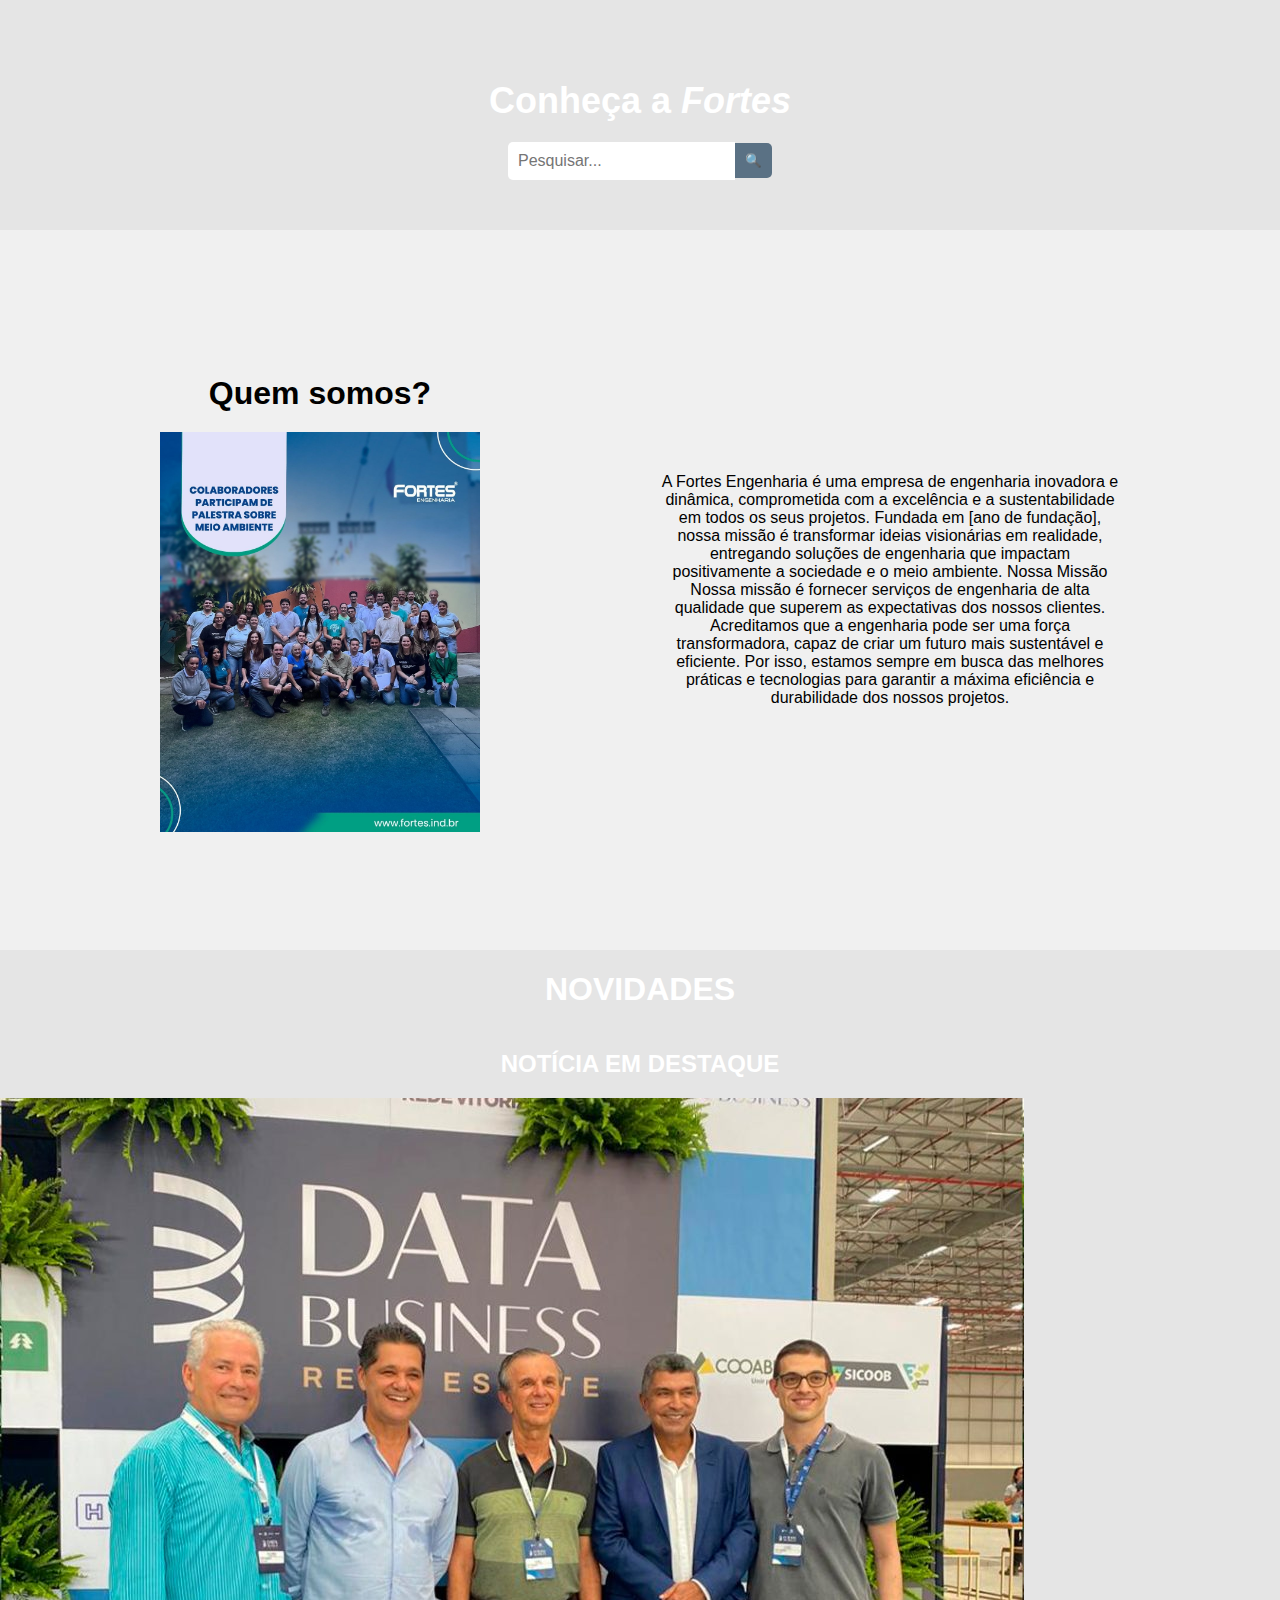
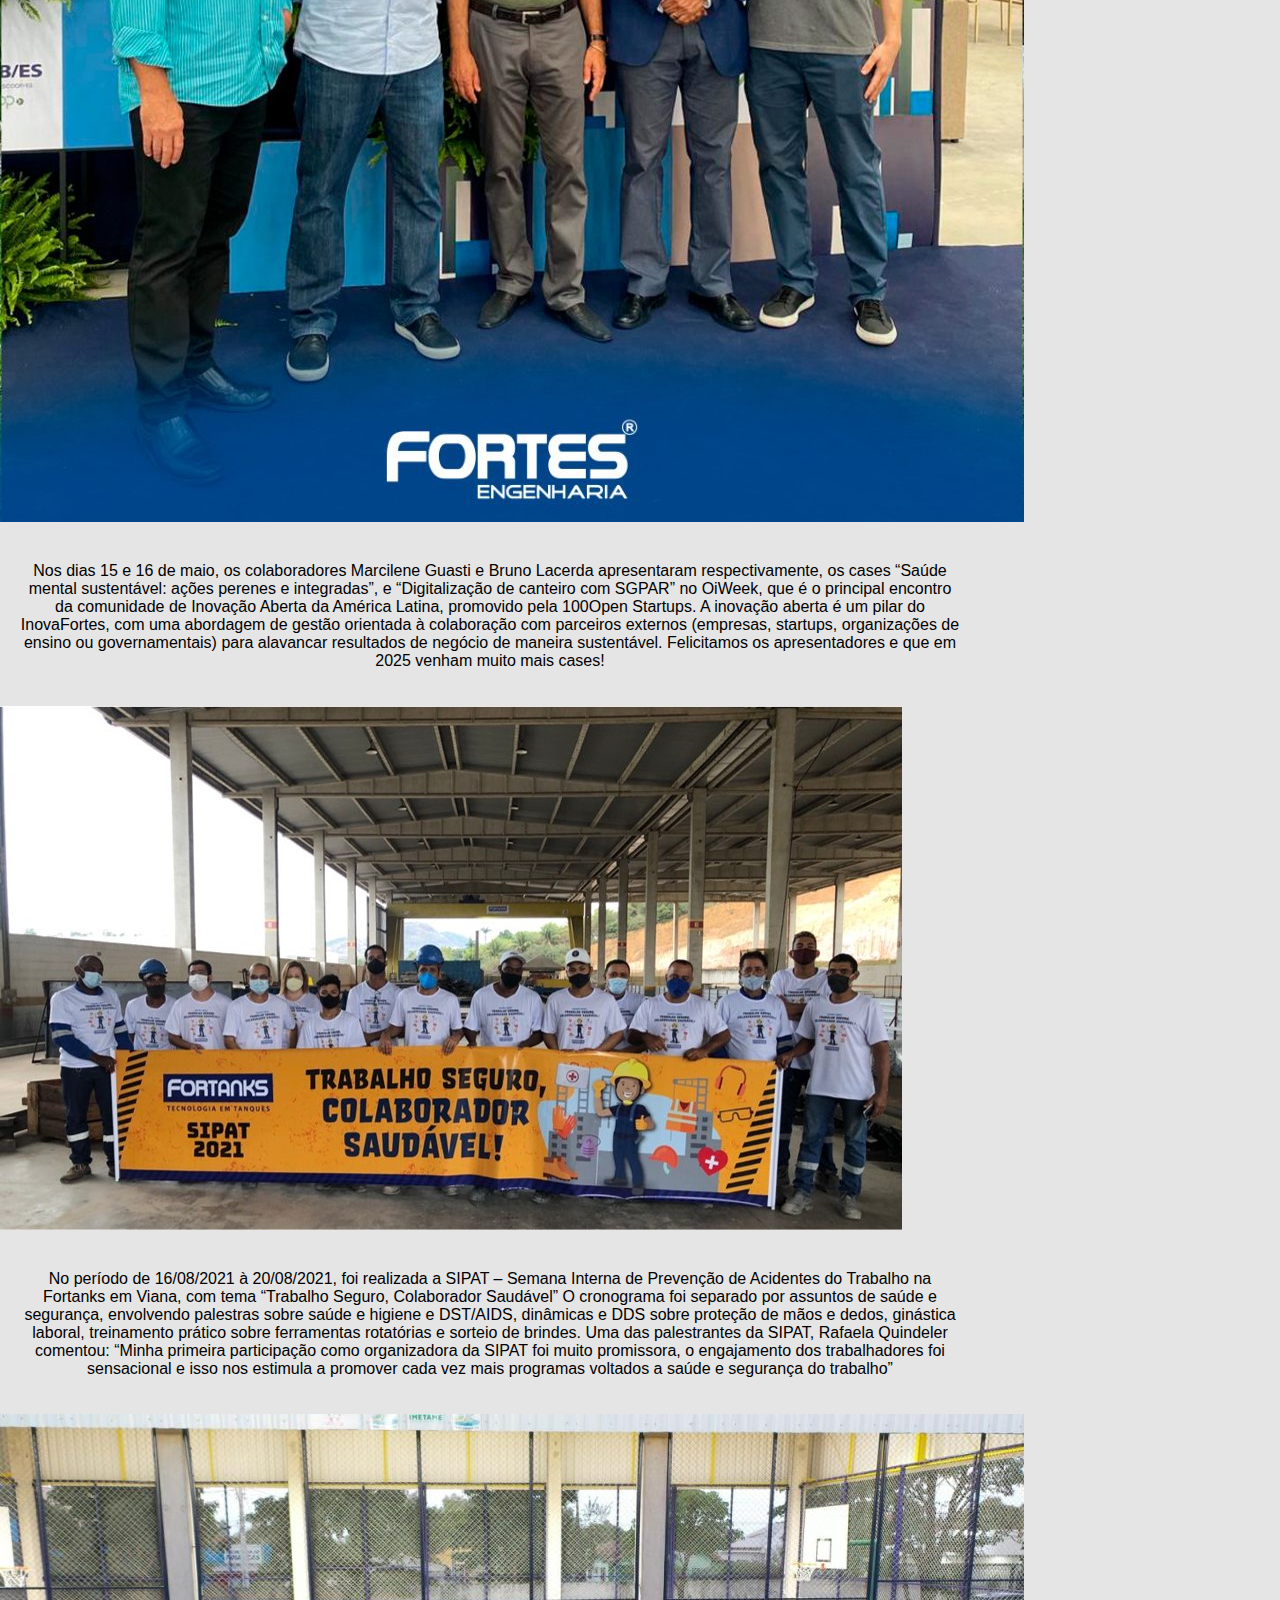
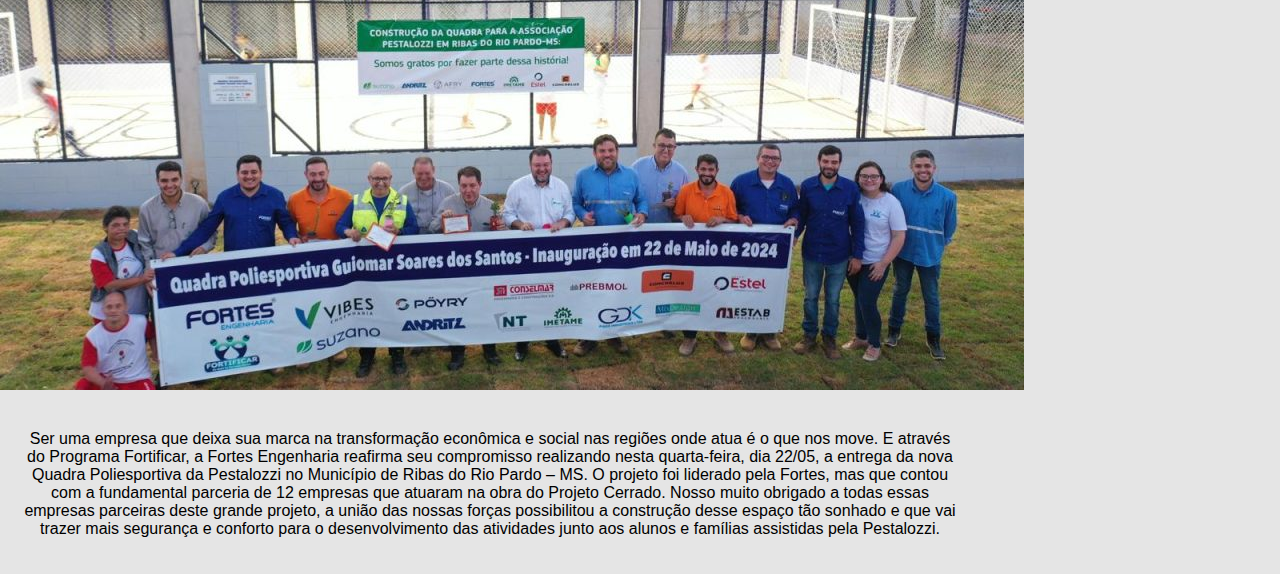
==== commit 78dc9a37: "Add files via upload" ====
--- a/index.html
+++ b/index.html
@@ -7,24 +7,7 @@
     <link rel="stylesheet" href="style.css">
 </head>
 <body>
-    <header>
-        <div class="menu-icon">
-            <span>&#9776;</span>
-        </div>
-        <div class="logo">
-            <h1>FORTES <br><span>ENGENHARIA</span></h1>
-        </div>
-        <nav>
-            <ul>
-                <li><a href="#">Quem Somos</a></li>
-                <li><a href="#">Trabalhe Conosco</a></li>
-                <li><a href="#">Entre em contato</a></li>
-            </ul>
-        </nav>
-        <div class="login">
-            <button>Login</button>
-        </div>
-    </header>
+   
     <main>
         <section class="intro">
             <h2>Conheça a <span>Fortes</span></h2>
@@ -107,36 +90,7 @@
 
 <!-- dentro disso faça as paginas  -->
 
-        <section class="section-four" id="Contatos">
-        <div class="div3-1">
-            <h2>Redes Sociais</h2>
-            <div>
-                <a href="" title="instagram" target="_blank"><img width="40px" src="https://upload.wikimedia.org/wikipedia/commons/thumb/9/95/Instagram_logo_2022.svg/800px-Instagram_logo_2022.svg.png" alt="instagram"></a>
-                <a href="" title="linkedin" target="_blank"><img width="80px" src="https://play-lh.googleusercontent.com/kMofEFLjobZy_bCuaiDogzBcUT-dz3BBbOrIEjJ-hqOabjK8ieuevGe6wlTD15QzOqw=w600-h300-pc0xffffff-pd" alt="linkedin"></a>
-                
-
-            </div>
-        </div>
-        <div class="div3-2">
-            <h2>Contatos</h2>
-            <form action="">
-                <label for="text">Nome</label>
-                <input type="text" name="name" required> <br>
-
-
-                <label for="Email">Email</label>
-                <input type="text" name="email" required> <br>
-
-    
-    
-                <label for="descricion">Descrição</label>
-                <textarea name="" id="" cols="30" rows="10"></textarea>
-    
-                <input type="submit" name="button" required>
-
-            </form>
-        </div>
-    </section>
+       
 
     </body>
 </html>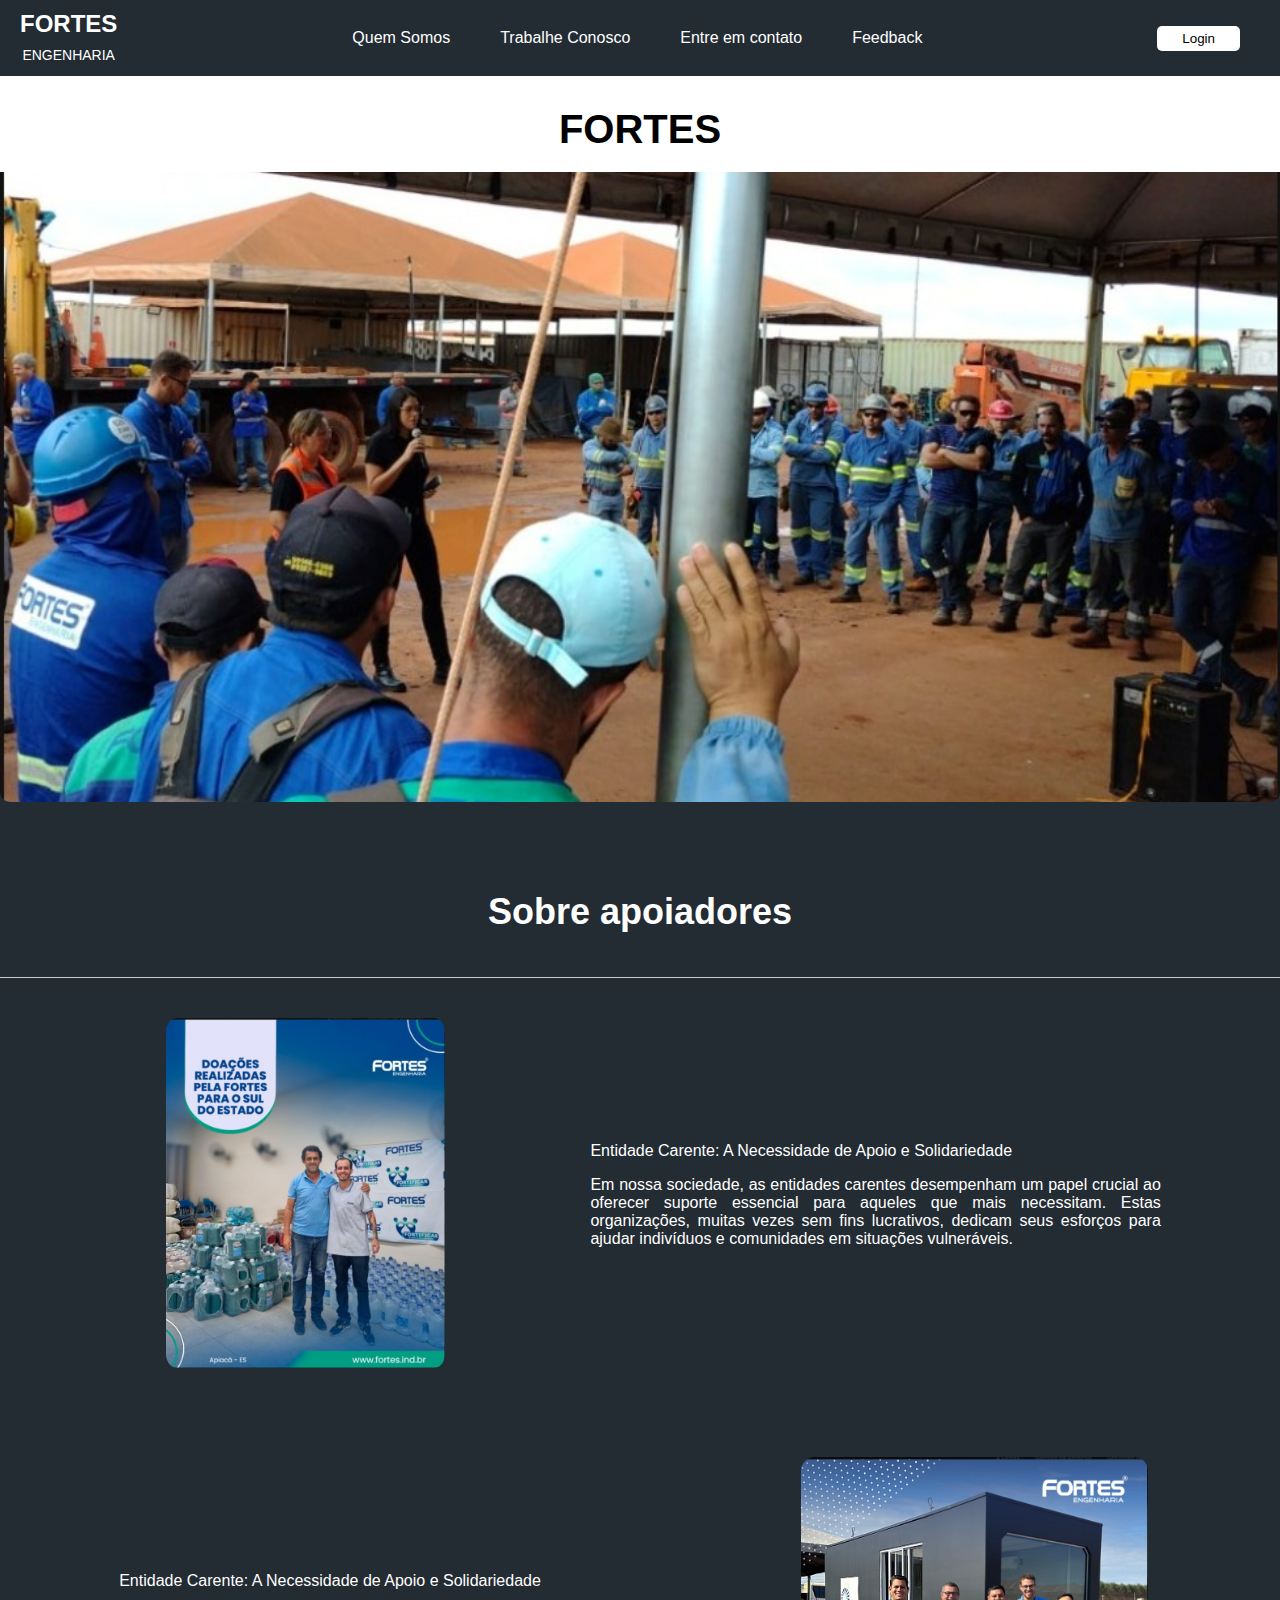
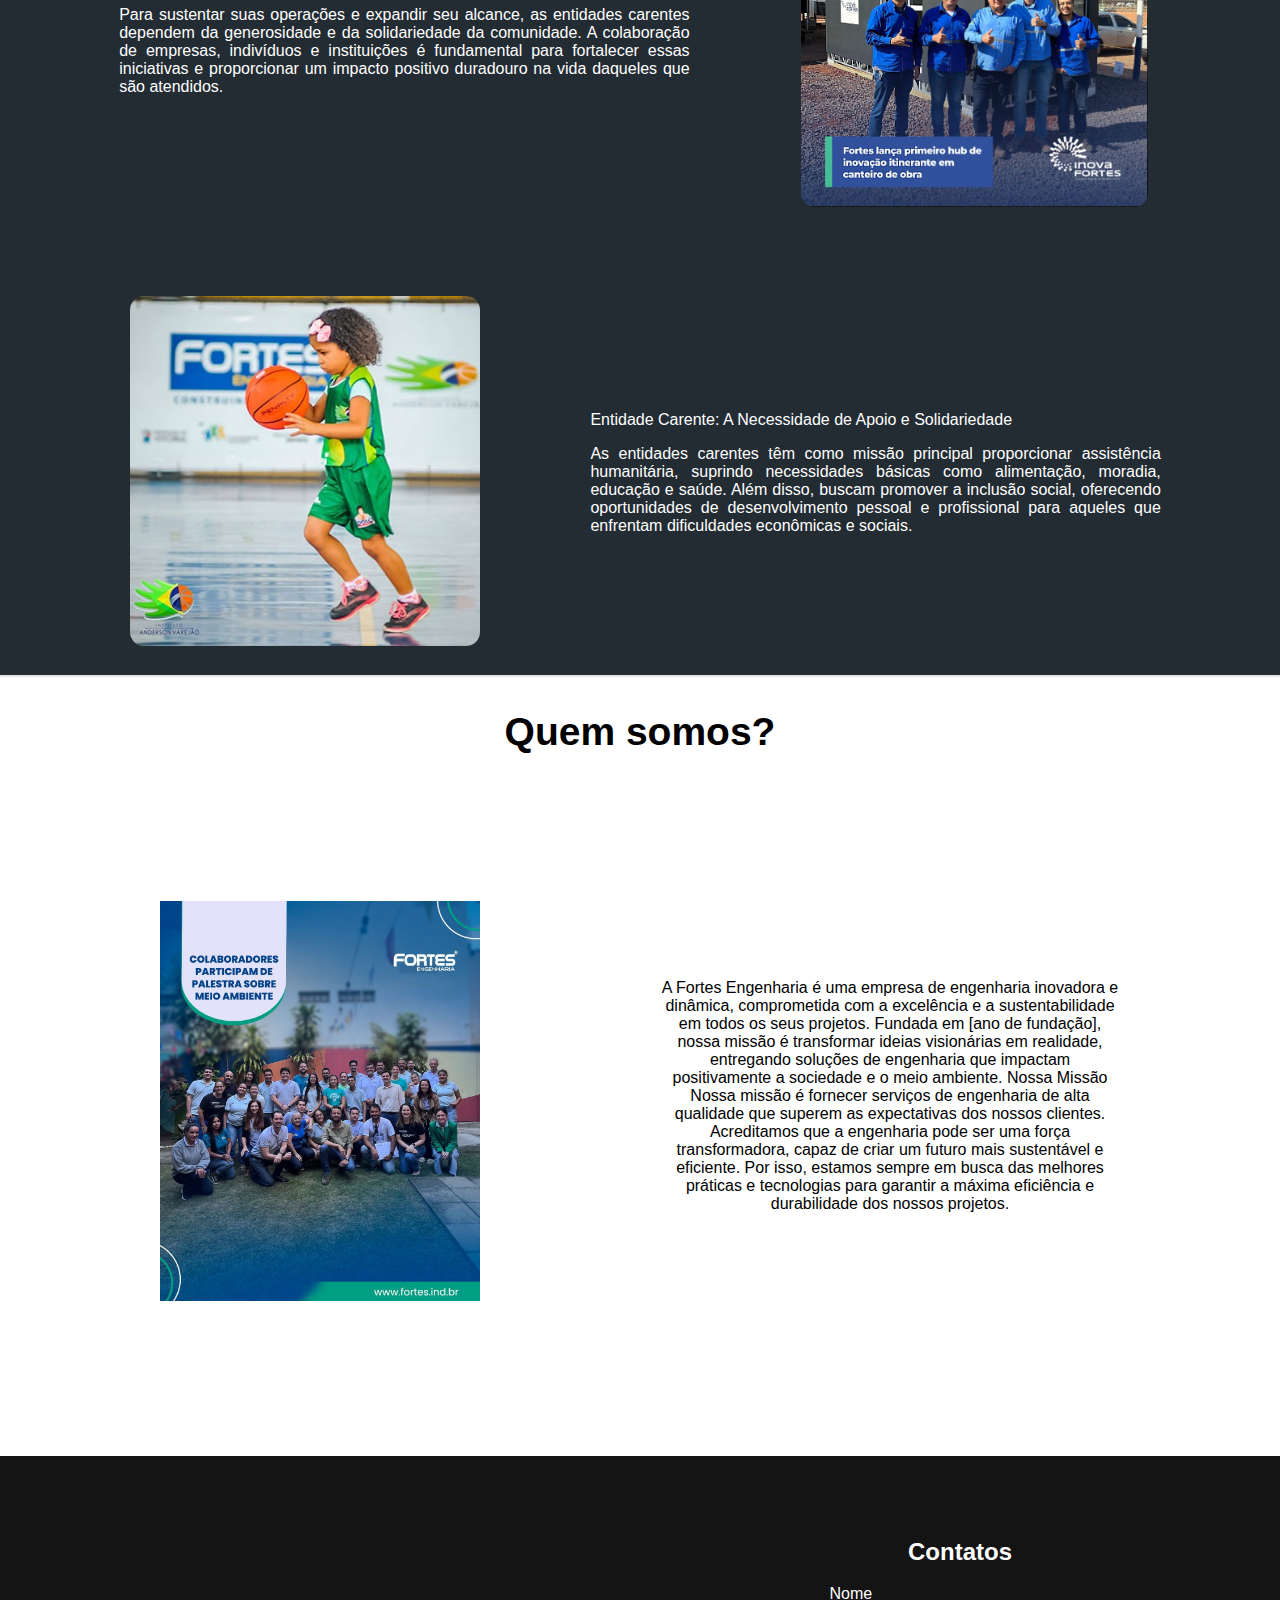
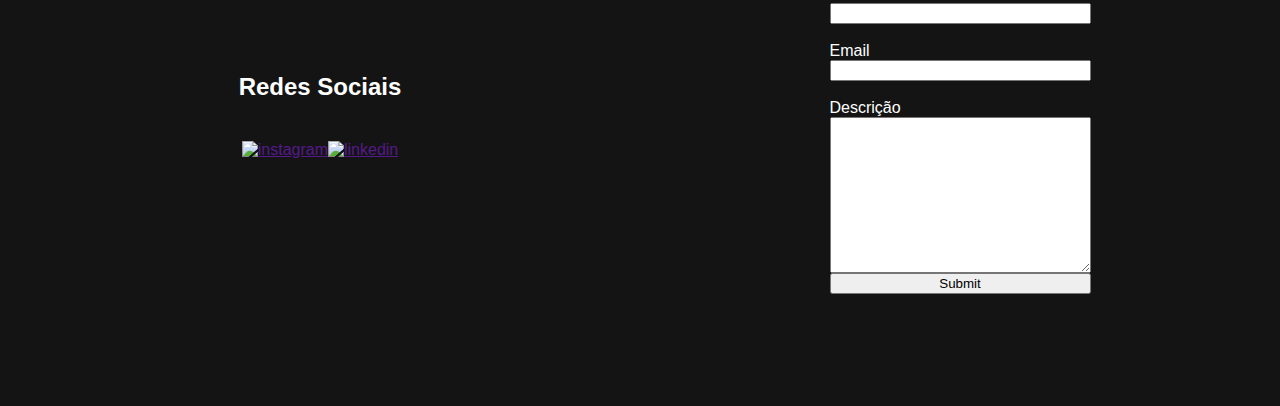
==== commit 521c289d: "Add files via upload" ====
--- a/index.html
+++ b/index.html
@@ -7,81 +7,116 @@
     <link rel="stylesheet" href="style.css">
 </head>
 <body>
-   
-    <main>
-        <section class="intro">
-            <h2>Conheça a <span>Fortes</span></h2>
-            <div class="search-bar">
-                <input type="text" placeholder="Pesquisar...">
-                <button type="submit">&#128269;</button>
-            </div>
-        </section>
-
-    </main>
+    <header>
+        
+        <div class="logo">
+            <h1>FORTES <br><span>ENGENHARIA</span></h1>
+        </div>
+        <nav>
+            <ul>
+                <li><a href="#">Quem Somos</a></li>
+                <li><a href="#">Trabalhe Conosco</a></li>
+                <li><a href="#">Entre em contato</a></li>
+                <li><a href="#">Feedback</a></li>
+            </ul>
+        </nav>
+        <div class="login">
+            <button>Login</button>
+        </div>
+    </header>
+    
 
 <!-- faça as paginas aqui em baixo -->
- 
-    <section class="apresentacao">
-        <div class="content">
-            <div class="centered">
-                <h2>Quem somos?</h2>
-                <img src="Imagens/Img.jpg" alt="Imagem">
+
+<!-- carretel de imagem -->
+<section class="carousel-section">
+    <div class="container">
+        <h1>FORTES</h1>
+        <div class="carousel">
+            <img src="imagem1.jpg" alt="Imagem 1">
+            <img src="imagem2.jpg" alt="Imagem 2">
+            <img src="imagem3.jpg" alt="Imagem 3">
+        </div>
+    </div>
+</section>
+
+
+
+
+
+
+
+<section class="apoiadores">
+    <div class="titulo-apoiadores">
+        <h2>Sobre apoiadores</h2>
+    </div>
+    <div class="os-apoiadores">
+        <div class="div-com-foto-texto">
+            <div class="conteudo">
+                <div class="foto">
+                    <img src="imagem5.jpg" alt="Foto 1">
+                </div>
+                <div class="texto-preto">
+                    <p>Entidade Carente: A Necessidade de Apoio e Solidariedade</p>
+                    <p>Em nossa sociedade, as entidades carentes desempenham um papel crucial ao oferecer suporte essencial para aqueles que mais necessitam. Estas organizações, muitas vezes sem fins lucrativos, dedicam seus esforços para ajudar indivíduos e comunidades em situações vulneráveis.</p>
+                </div>
             </div>
         </div>
-        <div class="sec-text">
-            <div class="text">
-                <p>A Fortes Engenharia é uma empresa de engenharia inovadora e dinâmica, comprometida com a excelência e a sustentabilidade em todos os seus projetos. Fundada em [ano de fundação], nossa missão é transformar ideias visionárias em realidade, entregando soluções de engenharia que impactam positivamente a sociedade e o meio ambiente.
     
-                    Nossa Missão
-                    Nossa missão é fornecer serviços de engenharia de alta qualidade que superem as expectativas dos nossos clientes. Acreditamos que a engenharia pode ser uma força transformadora, capaz de criar um futuro mais sustentável e eficiente. Por isso, estamos sempre em busca das melhores práticas e tecnologias para garantir a máxima eficiência e durabilidade dos nossos projetos.</p>
+        <div class="div-com-foto-texto invertida">
+            <div class="conteudo">
+                <div class="texto-preto-2">
+                    <p>Entidade Carente: A Necessidade de Apoio e Solidariedade</p>
+                    <p>Para sustentar suas operações e expandir seu alcance, as entidades carentes dependem da generosidade e da solidariedade da comunidade. A colaboração de empresas, indivíduos e instituições é fundamental para fortalecer essas iniciativas e proporcionar um impacto positivo duradouro na vida daqueles que são atendidos.</p>
+                </div>
+                <div class="foto">
+                    <img src="imagem6.jpg" alt="Foto 2">
+                </div>
             </div>
         </div>
-    </section>
-
-    <section class="noticias">
-
-        <div class="header">
-            <h1>NOVIDADES</h1>
-        </div>
-        <div class="main news">
-            <h2>NOTÍCIA EM DESTAQUE</h2>
-        </div>
-        <div>
-            <div class="">
-                <img src="Imagens/News1.png" alt="Sobre notícia 1">
-           
-            <div class="text">
-                
-                <p>Nos dias 15 e 16 de maio, os colaboradores Marcilene Guasti e Bruno Lacerda apresentaram respectivamente, os cases “Saúde mental sustentável: ações perenes e integradas”, e “Digitalização de canteiro com SGPAR” no OiWeek, que é o principal encontro da comunidade de Inovação Aberta da América Latina, promovido pela 100Open Startups.
     
-                        A inovação aberta é um pilar do InovaFortes, com uma abordagem de gestão orientada à colaboração com parceiros externos (empresas, startups, organizações de ensino ou governamentais) para alavancar resultados de negócio de maneira sustentável.
-                        
-                        Felicitamos os apresentadores e que em 2025 venham muito mais cases!</p>
+        <div class="div-com-foto-texto">
+            <div class="conteudo">
+                <div class="foto">
+                    <img src="imagem7.jpg" alt="Foto 3">
+                </div>
+                <div class="texto-preto">
+                    <p>Entidade Carente: A Necessidade de Apoio e Solidariedade</p>
+                    <p>As entidades carentes têm como missão principal proporcionar assistência humanitária, suprindo necessidades básicas como alimentação, moradia, educação e saúde. Além disso, buscam promover a inclusão social, oferecendo oportunidades de desenvolvimento pessoal e profissional para aqueles que enfrentam dificuldades econômicas e sociais.</p>
+                </div>
             </div>
         </div>
-            <div>
-                <img src="Imagens/News2.png" alt="Sobre notícia 2">
-            </div>
-            <div class="sec-text">
-                <div class="text">
-                    <p>No período de 16/08/2021 à 20/08/2021, foi realizada a SIPAT – Semana Interna de Prevenção de Acidentes do Trabalho na Fortanks em Viana, com tema “Trabalho Seguro, Colaborador Saudável”
-        
-                        O cronograma foi separado por assuntos de saúde e segurança, envolvendo palestras sobre saúde e higiene e DST/AIDS, dinâmicas e DDS sobre proteção de mãos e dedos, ginástica laboral, treinamento prático sobre ferramentas rotatórias e sorteio de brindes.
-                        
-                        Uma das palestrantes da SIPAT, Rafaela Quindeler comentou: “Minha primeira participação como organizadora da SIPAT foi muito promissora, o engajamento dos trabalhadores foi sensacional e isso nos estimula a promover cada vez mais programas voltados a saúde e segurança do trabalho”</p>
-    
-                </div>
-            </div>
-            <div>
-                <img src="Imagens/News3.png" alt="Sobre notícia 3">
-            </div>
-            <div class="text">
-                <p>Ser uma empresa que deixa sua marca na transformação econômica e social nas regiões onde atua é o que nos move. E através do Programa Fortificar, a Fortes Engenharia reafirma seu compromisso realizando nesta quarta-feira, dia 22/05, a entrega da nova Quadra Poliesportiva da Pestalozzi no Município de Ribas do Rio Pardo – MS. O projeto foi liderado pela Fortes, mas que contou com a fundamental parceria de 12 empresas que atuaram na obra do Projeto Cerrado.
-    
-                     Nosso muito obrigado a todas essas empresas parceiras deste grande projeto, a união das nossas forças possibilitou a construção desse espaço tão sonhado e que vai trazer mais segurança e conforto para o desenvolvimento das atividades junto aos alunos e famílias assistidas pela Pestalozzi.</p>
-                
-            </div>
-    
+    </div>
+</section>
+
+
+
+
+<!-- apresentação -->
+ <section class="titulo-apresentacao">
+    <h2>Quem somos?</h2>
+ </section>
+<section class="apresentacao">
+    <div class="content">
+        <div class="centered">
+            
+            <img src="imagem4.jpg" alt="Imagem">
+        </div>
+    </div>
+    <div class="sec-text">
+        <div class="text">
+            <p>A Fortes Engenharia é uma empresa de engenharia inovadora e dinâmica, comprometida com a excelência e a sustentabilidade em todos os seus projetos. Fundada em [ano de fundação], nossa missão é transformar ideias visionárias em realidade, entregando soluções de engenharia que impactam positivamente a sociedade e o meio ambiente.
+
+                Nossa Missão
+                Nossa missão é fornecer serviços de engenharia de alta qualidade que superem as expectativas dos nossos clientes. Acreditamos que a engenharia pode ser uma força transformadora, capaz de criar um futuro mais sustentável e eficiente. Por isso, estamos sempre em busca das melhores práticas e tecnologias para garantir a máxima eficiência e durabilidade dos nossos projetos.</p>
+        </div>
+    </div>
+</section>
+
+
+
+
+
 
 
 
@@ -89,8 +124,36 @@
 
 
 <!-- dentro disso faça as paginas  -->
+    <section class="section-four" id="Contatos">
+        <div class="div3-1">
+            <h2>Redes Sociais</h2>
+            <div>
+                <a href="" title="instagram" target="_blank"><img width="40px" src="https://upload.wikimedia.org/wikipedia/commons/thumb/9/95/Instagram_logo_2022.svg/800px-Instagram_logo_2022.svg.png" alt="instagram"></a>
+                <a href="" title="linkedin" target="_blank"><img width="80px" src="https://play-lh.googleusercontent.com/kMofEFLjobZy_bCuaiDogzBcUT-dz3BBbOrIEjJ-hqOabjK8ieuevGe6wlTD15QzOqw=w600-h300-pc0xffffff-pd" alt="linkedin"></a>
+                
 
-       
+            </div>
+        </div>
+        <div class="div3-2">
+            <h2>Contatos</h2>
+            <form action="">
+                <label for="text">Nome</label>
+                <input type="text" name="name" required> <br>
 
-    </body>
+
+                <label for="Email">Email</label>
+                <input type="text" name="email" required> <br>
+
+    
+    
+                <label for="descricion">Descrição</label>
+                <textarea name="" id="" cols="30" rows="10"></textarea>
+    
+                <input type="submit" name="button" required>
+
+            </form>
+        </div>
+    </section>
+    <script src="script.js"></script>
+</body>
 </html>--- a/style.css
+++ b/style.css
@@ -1,12 +1,10 @@
-*{
-    color: white;
-}
+
 body {
     margin: 0;
     font-family: Arial, sans-serif;
     background-color: #E5E5E5;
 }
-
+/* header */
 header {
     display: flex;
     align-items: center;
@@ -30,6 +28,9 @@
 .logo span {
     font-size: 14px;
     font-weight: normal;
+}
+.logo h1{
+    color: #fff;
 }
 
 nav ul {
@@ -59,6 +60,7 @@
     background-color: #fff;
     color: #000;
     border: none;
+    margin-right: 20px;
     padding: 5px 25px;
     border-radius: 5px;
     cursor: pointer;
@@ -107,45 +109,173 @@
 .search-bar button:hover {
     background-color: #738A9E;
 }
-.section-four{
-    display: flex;
-    height: 500px;
-    padding-bottom: 50px;
-    background-color: rgb(20, 20, 20);
-
-}
-.div3-1{
-    width: 50%;
-    display: flex;
-    flex-direction: column;
-    align-items: center;
-    justify-content: center;
-    
-}
-.div3-1 > div{
-    display: flex;
-    gap: 0,5rem;
+
+/* carretel de imagem */
+
+.carousel-section {
+    color: #000000;
+    background-color: #ffffff;
+    height: 90vh; /* altura total da viewport */
+    display: flex;
+    justify-content: center;
+    align-items: center;
+    margin-bottom: -10.5%;
+    
+}
+
+.container {
+    margin-top: -80px;
+    text-align: center;
+    width: 100%; /* Largura do container ajustada para 75% da largura da viewport */
+    border-radius: 10px; /* Bordas arredondadas */
+    overflow: hidden; /* Garante que as bordas arredondadas sejam aplicadas corretamente */
+}
+
+h1 {
+
+    color: #000000;
+    font-size: 2.5rem;
+    margin-bottom: 20px;
+    
+}
+
+.carousel {
+    overflow: hidden; /* oculta as partes da imagem que ultrapassam o container */
+    position: relative;
+    width: 100%; /* Largura do carrossel é 100% do container */
+    height: 70vh; /* altura total da viewport */
+}
+
+.carousel img {
+    position: absolute;
+    top: 0;
+    left: 0;
+    width: 100%;
+    height: 100%;
+    object-fit: cover;
+    transition: transform 1s ease;
+}
+
+
+
+
+
+
+
+
+/* apoiadores */
+
+
+
+.os-apoiadores{
+    
+    color: #000;
+    background-color: #232b33;
+}
+.titulo-apoiadores{
+    font-size: 24px;
+    font-weight: none;
+    display: flex;
+    justify-content: center;
+    align-items: center;
+    background-color: #232b33;
+    color: #fff;
+    padding-top: 110px;
+    padding-bottom: 14px;
+    border-bottom: 1px solid #ccc;
+}
+.div-com-foto-texto {
+    display: flex;
+    justify-content: center; /* Centraliza as divs horizontalmente */
+    margin-bottom: 20px;
+    padding: 20px;
+    background-color: #232b33;
+    
+}
+
+.div-com-foto-texto.invertida {
+    flex-direction: row-reverse; /* Inverte a ordem das divs com foto à direita */
+
+}
+.texto-preto-2{
+    color: #ffffff;
+    flex: 1; /* Ocupa metade da largura da tela */
+    text-align: center; /* Centraliza o conteúdo dentro da div .texto */
+    padding-right: 0%;
+    padding-left: 8%;
+}
+.texto-preto-2 p{
+    text-align: justify;
+}
+
+.conteudo {
+    display: flex;
+    width: 100%;
+    align-items: center;
     padding-top: 20px;
-}
-.div3-2{
-    width: 50%;
-    display: flex;
-    flex-direction: column;
-    align-items: center;
-    justify-content: center;
-}
-
-form{
-    display: flex;
-    flex-direction: column;
-}
+    padding-bottom: 5px;
+    background-color: #232b33;
+}
+
+.foto {
+    flex: 1; /* Ocupa metade da largura da tela */
+    text-align: center; /* Centraliza o conteúdo dentro da div .foto */
+}
+
+.foto img {
+    max-width: 100%;
+    height: auto;
+    max-height: 350px;
+    border-radius: 4%; /* Deixa a foto redonda */
+}
+
+.texto-preto {
+    color: #ffffff;
+    flex: 1; /* Ocupa metade da largura da tela */
+    text-align: center; /* Centraliza o conteúdo dentro da div .texto */
+    padding-right: 8%;
+    padding-left: 0%;
+}
+
+.texto-preto p {
+    text-align: justify; /* Justifica o texto */
+}
+
+
+
+
+
+
+
+
+
+/* apresentacao */
+
+body {
+    font-family: Arial, sans-serif;
+    margin: 0;
+    padding: 0;
+}
+
+
+.titulo-apresentacao{
+    display: flex;
+    justify-content: center;
+    align-items: center;
+    font-size: 26px;
+    background-color: #fff;
+    margin-top: -18px;
+    margin-bottom: -50px;
+}
+
+
 
 .apresentacao {
     display: flex; /* Faz as divs ficarem lado a lado */
     justify-content: center; /* Centraliza as divs horizontalmente */
     align-items: center; /* Centraliza as divs verticalmente */
     height: 80vh; /* Altura total da viewport */
-    background-color: #f0f0f0;
+    background-color: #ffffff;
 }
 
 .content {
@@ -203,18 +333,44 @@
     border-radius: 5px;
 }
 
-.noticias{
-    display: flex; /* Faz as divs ficarem lado a lado */
+
+
+
+
+
+
+
+/* footer */
+.section-four{
+    color: #fff;
+    display: flex;
+    height: 500px;
+    padding-bottom: 50px;
+    background-color: rgb(20, 20, 20);
+
+}
+.div3-1{
+    width: 50%;
+    display: flex;
     flex-direction: column;
-    justify-content: center; /* Centraliza as divs horizontalmente */
-    align-items: center; /* Centraliza as divs verticalmente */
-}
-
-.News1 news {
+    align-items: center;
+    justify-content: center;
+    
+}
+.div3-1 > div{
+    display: flex;
+    gap: 0,5rem;
+    padding-top: 20px;
+}
+.div3-2{
     width: 50%;
-    height: 55%;
-    max-width: 100%; /* Garante que a imagem não ultrapasse a largura da div */
-    max-height: 400px; /* Altura máxima para a imagem */
-    display: block; /* Remove espaço extra em torno da imagem */
-    margin-top: 10px; /* Espaçamento entre o título e a imagem */
-}
+    display: flex;
+    flex-direction: column;
+    align-items: center;
+    justify-content: center;
+}
+
+form{
+    display: flex;
+    flex-direction: column;
+}